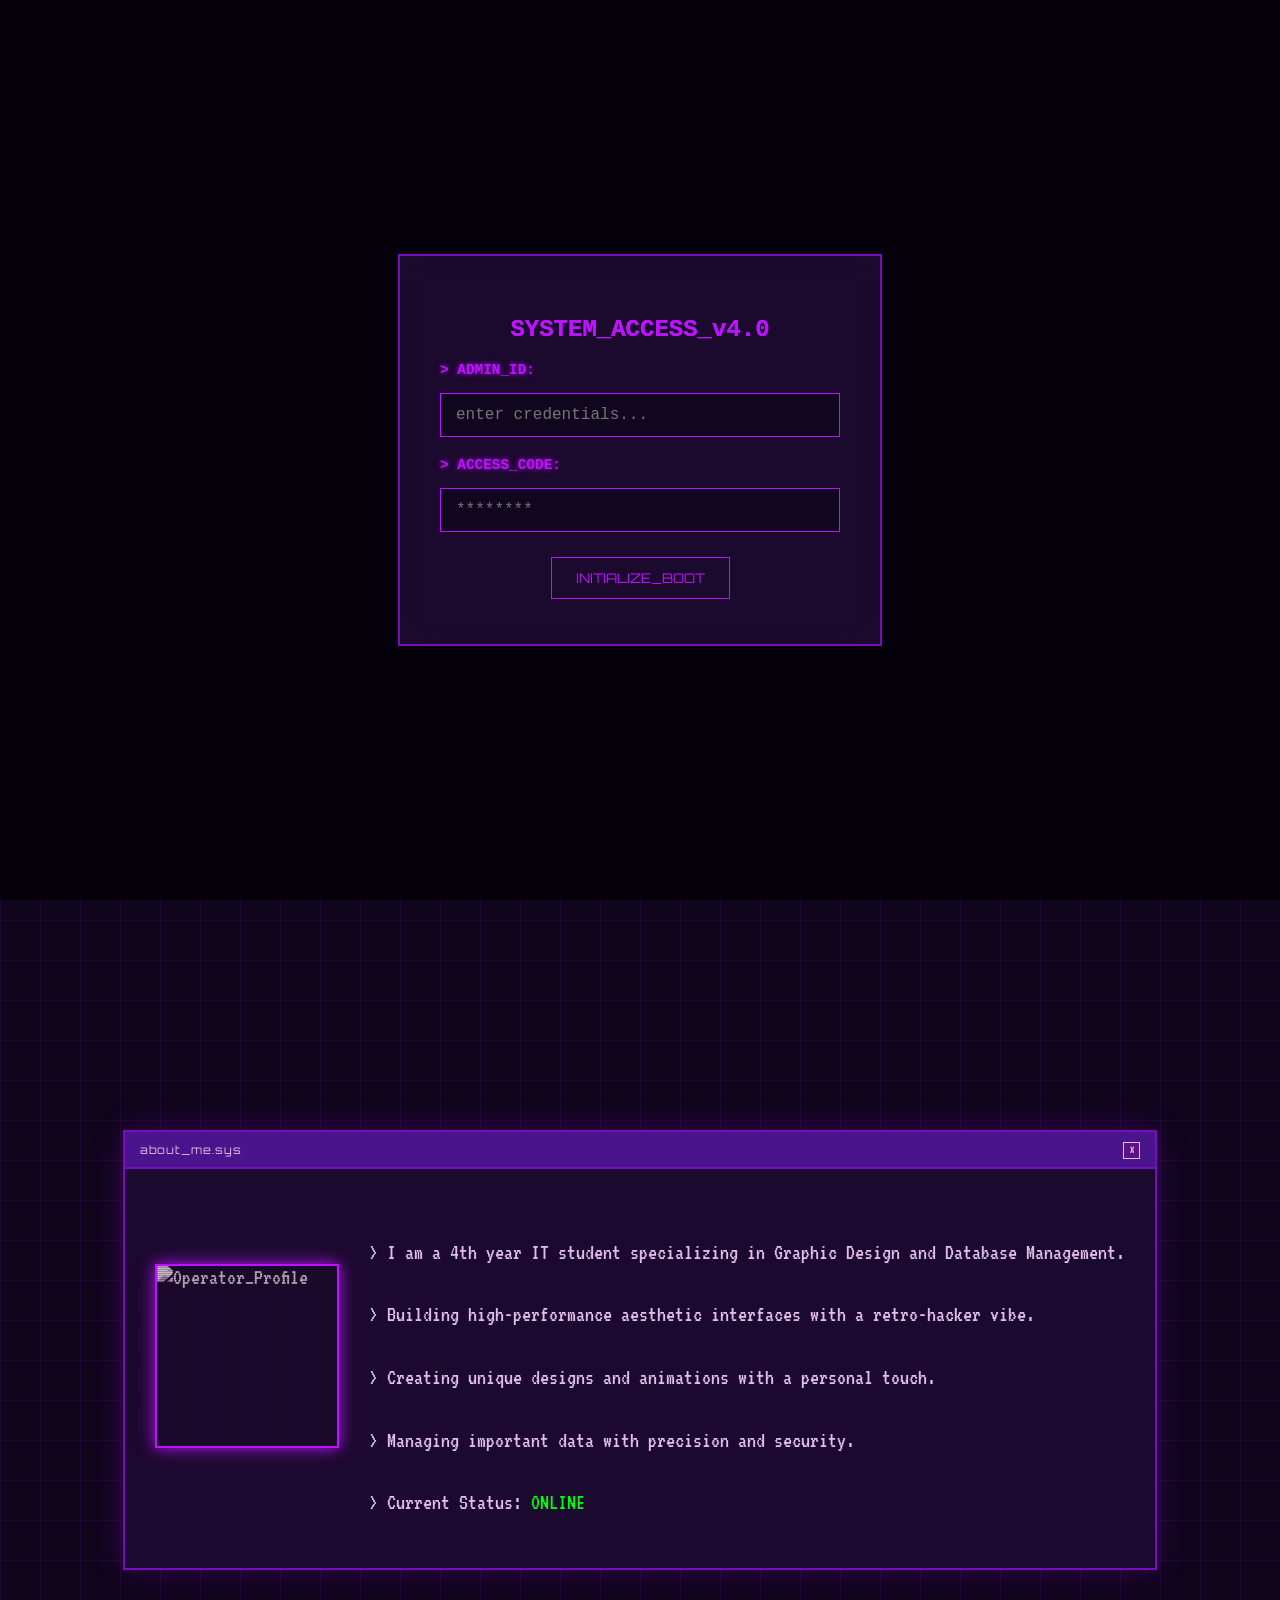
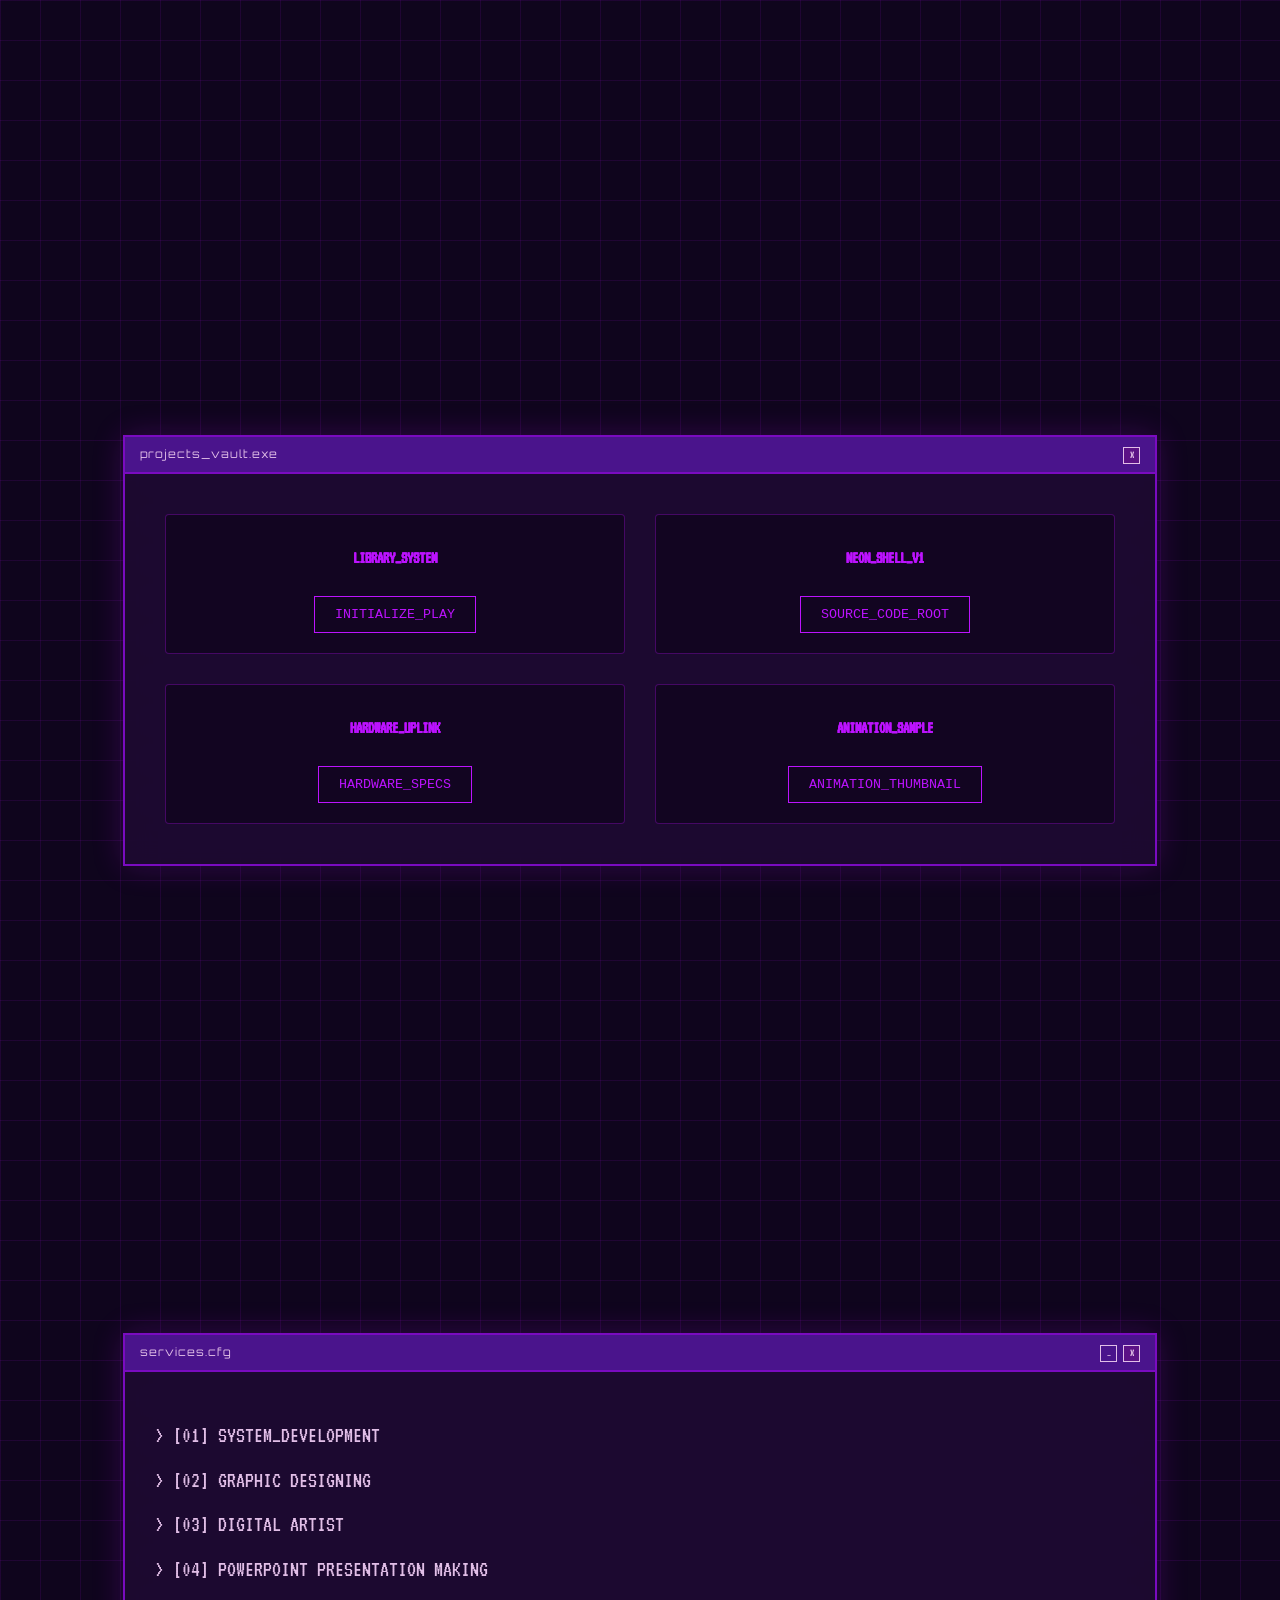
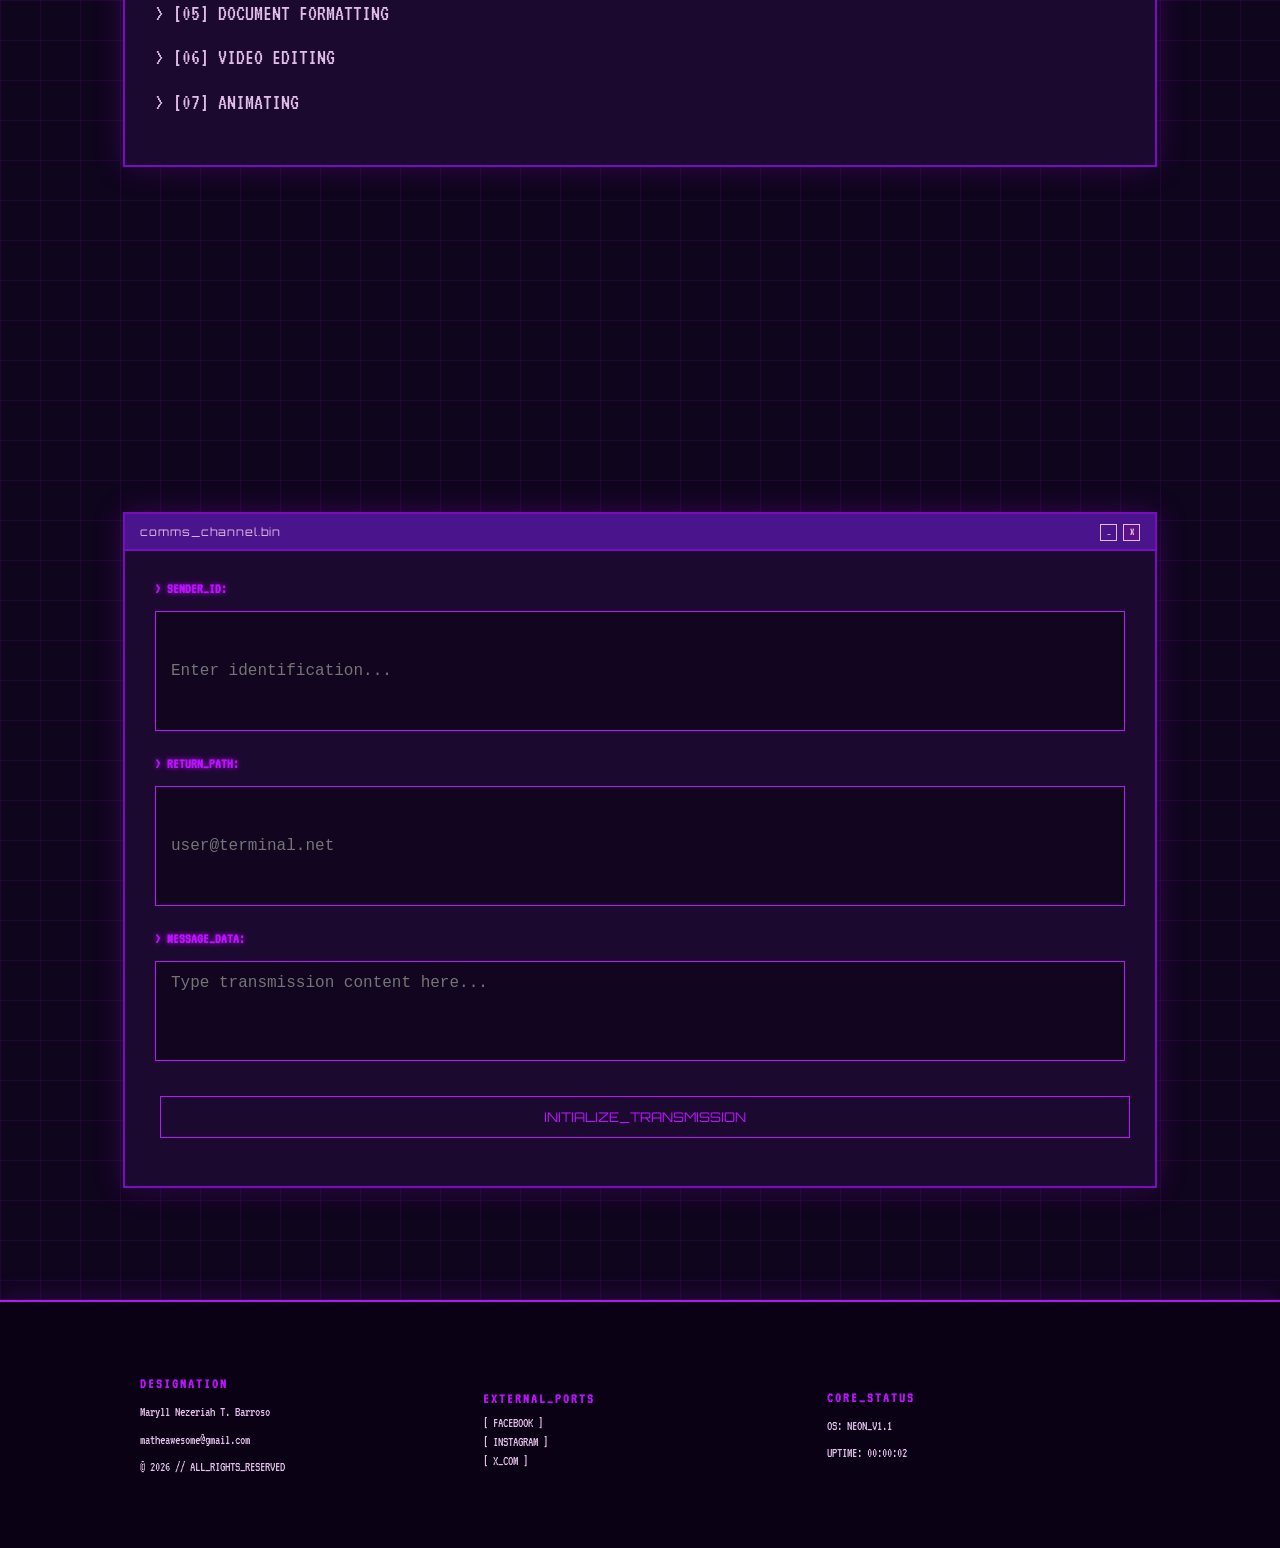
==== Portfolio.html @ cb063662 "Add files via upload" ====
<!DOCTYPE html>
<html lang="en">
    <head>
        <meta charset="UTF-8">
        <meta name="viewport" content="width=device-width, initial-scale=1.0">
        <title>Barroso_Online Portfolio</title>
        <link href="https://fonts.googleapis.com/css2?family=Orbitron:wght@400;700&family=VT323&display=swap" rel="stylesheet">
        <link rel="stylesheet" href="portfolio_style.css">
    </head>
    <body>
        <canvas id="matrix-canvas"></canvas>
        <div class="crt-overlay"></div>
        <div id="glitch-overlay"></div>

        <div id="boot-overlay" class="boot-screen">
            <div class="login-box">
                <h2 class="glitch-text" data-text="SYSTEM_ACCESS_v4.0">SYSTEM_ACCESS_v4.0</h2>
                <div class="input-group">
                    <label>> ADMIN_ID:</label>
                    <input type="text" placeholder="enter credentials...">
                </div>

                <div class="input-group">
                    <label>> ACCESS_CODE:</label>
                    <input type="password" placeholder="********">
                </div>
                <button id="login-trigger" class="btn">INITIALIZE_BOOT</button>
                <div id="boot-loader" class="hidden">
                    <div class="progress-bar">
                        <div class="progress-fill"></div>
                    </div>
                    <p id="boot-status">MOUNTING_DRIVES...</p>
                </div>
            </div>
        </div>

        <nav id="navbar" class="navbar">
            <div class="progress-container">
                <div class="progress-bar-fill" id="scrollBar"></div>
            </div>
                <div class="nav-logo" id="systemReboot" title="REBOOT_SYSTEM">
                <img src="Portfolio images/Self-Logo.png" alt="System Logo" class="logo-img">
            </div>
            <div class="nav-container">
                <div class="menu-toggle" id="mobile-menu">
                    <span class="bar"></span>
                    <span class="bar"></span>
                    <span class="bar"></span>
                </div>
                <div class="nav-links">
                    <a href="#home-sec" class="nav-btn">HOME</a>
                    <a href="#about-sec" class="nav-btn">ABOUT</a>
                    <a href="#projects-sec" class="nav-btn">PROJECTS</a>
                    <a href="#services-sec" class="nav-btn">SERVICES</a>
                    <a href="#contact-sec" class="nav-btn">CONTACT</a>
                </div>
            </div>
        </nav>
        <div id="main-content">
            <section id="home-sec" class="content-section">
                <header>
                    <h1 id="terminal-text"></h1>
                    <p class="subtitle">System ready. Awaiting user input...</p>
                </header>
            </section>

            <section id="about-sec" class="content-section">
                <div id="about" class="window">
                    <div class="title-bar">
                        <div class="title-text">about_me.sys</div>
                        <div class="controls">
                            <span class="close-btn" onclick="closeWindow('about')">X</span>
                        </div>
                    </div>
                    <div class="content about-layout">
                        <div class="profile-frame">
                            <img src="Portfolio images/profile.png" alt="Operator_Profile" class="pfp-glitch">
                            <div class="frame-overlay"></div>
                        </div>

                        <div class="bio-text">
                            <p>> I am a 4th year IT student specializing in Graphic Design and Database Management.</p>
                            <p>> Building high-performance aesthetic interfaces with a retro-hacker vibe.</p>
                            <p>> Creating unique designs and animations with a personal touch.</p>
                            <p>> Managing important data with precision and security.</p>
                            <p>> Current Status: <span style="color: #00ff00;">ONLINE</span></p>
                        </div>
                    </div>
                </div>
            </section>

            <section id="projects-sec" class="content-section">
                <div id="projects" class="window">
                    <div class="title-bar">
                        <div class="title-text">projects_vault.exe</div>
                        <div class="controls"><span class="close-btn" onclick="closeWindow('projects')">X</span></div>
                    </div>
                    <div class="content">
                        <div class="project-grid">
                            
                            <div class="project-card">
                                <div class="project-info">
                                    <span class="glitch-text" data-text="LIBRARY_SYSTEM">LIBRARY_SYSTEM</span>
                                </div>
                                <button class="btn-open-view" data-target="vid-system">INITIALIZE_PLAY</button>
                            </div>

                            <div class="project-card">
                                <div class="project-info">
                                    <span class="glitch-text" data-text="NEON_SHELL_V1">NEON_SHELL_V1</span>
                                </div>
                                <button class="btn-open-view" data-target="vid-terminal-portfolio">SOURCE_CODE_ROOT</button>
                            </div>

                            <div class="project-card">
                                <div class="project-info">
                                    <span class="glitch-text" data-text="HARDWARE_UPLINK">HARDWARE_UPLINK</span>
                                </div>
                                <button class="btn-open-view" data-target="img-hardware-uplink">HARDWARE_SPECS</button>
                            </div>

                            <div class="project-card">
                                <div class="project-info">
                                    <span class="glitch-text" data-text="ANIMATION_SAMPLE">ANIMATION_SAMPLE</span>
                                </div>
                                <button class="btn-open-view" data-target="vid-animation">ANIMATION_THUMBNAIL</button>
                            </div>

                        </div>
                    </div>
                </div>
            </section>

            <section id="services-sec" class="content-section">
                <div id="services" class="window">
                    <div class="title-bar">
                        <div class="title-text">services.cfg</div>
                        <div class="controls">
                            <span>_</span>
                            <span class="close-btn" onclick="closeWindow('services')">X</span>
                        </div>
                    </div>
                    <div class="content">
                        <p>> [01] SYSTEM_DEVELOPMENT</p>
                        <p>> [02] GRAPHIC DESIGNING</p>
                        <p>> [03] DIGITAL ARTIST</p>
                        <p>> [04] POWERPOINT PRESENTATION MAKING</p>
                        <p>> [05] DOCUMENT FORMATTING</p>
                        <p>> [06] VIDEO EDITING</p>
                        <p>> [07] ANIMATING</p>
                    </div>
                </div>
            </section>

            <section id="contact-sec" class="content-section">
                <div id="contact" class="window">
                    <div class="title-bar">
                        <div class="title-text">comms_channel.bin</div>
                        <div class="controls">
                            <span>_</span>
                            <span class="close-btn" onclick="closeWindow('contact')">X</span>
                        </div>
                    </div>
                    <div class="content">
                        <form id="contact-form" action="https://formspree.io/f/mlgwqlgb" method="POST">
                            <div class="input-group">
                                <label>> SENDER_ID:</label>
                                <input type="text" name="name" placeholder="Enter identification..." required>
                            </div>

                            <div class="input-group">
                                <label>> RETURN_PATH:</label>
                                <input type="email" name="email" placeholder="user@terminal.net" required>
                            </div>

                            <div class="input-group">
                                <label>> MESSAGE_DATA:</label>
                                <textarea name="message" placeholder="Type transmission content here..." required></textarea>
                            </div>

                            <button type="submit" class="btn" id="send-btn" style="width: 100%; margin-top: 10px;">
                                INITIALIZE_TRANSMISSION
                            </button>
                        </form>
                        <p id="form-status" style="margin-top: 10px; font-size: 0.8rem;"></p>
                    </div>
                </div>
            </section>

        </div>
        <footer id="system-footer">
            <div class="footer-grid">
                <div class="footer-section">
                    <p class="footer-label">DESIGNATION</p>
                    <p>Maryll Nezeriah T. Barroso</p>
                    <p>matheawesome@gmail.com</p>
                    <p>&copy; 2026 // ALL_RIGHTS_RESERVED</p>
                </div>

                <div class="footer-section">
                    <p class="footer-label">EXTERNAL_PORTS</p>
                    <div class="social-links">
                        <a href="https://facebook.com/maryll.barroso" target="_blank">[ FACEBOOK ]</a>
                        <a href="https://instagram.com/maltheawesome27" target="_blank">[ INSTAGRAM ]</a>
                        <a href="https://x.com/mal_barroso" target="_blank">[ X_COM ]</a>
                    </div>
                </div>

                <div class="footer-section">
                    <p class="footer-label">CORE_STATUS</p>
                    <p>OS: NEON_V1.1</p>
                    <p>UPTIME: <span id="uptime-counter">00:00:00</span></p>
                </div>
            </div>
        </footer>
        <div id="systemViewer" class="system-modal">
            <div class="title-bar">
                <div id="viewerTitle" class="title-text">VIEW_SESSION.exe</div>
                <div class="controls">
                    <span class="close-viewer">X</span>
                </div>
            </div>
            <div class="viewer-content">
                <img id="viewerImage" src="" alt="View_Data">
                <video id="viewerVideo" controls muted loop>
                    <source src="" type="video/mp4">
                    ERR: UPLINK_FAILURE.
                </video>
            </div>
        </div>

        <script>
            window.addEventListener('DOMContentLoaded', () => {
                const bootOverlay = document.getElementById('boot-overlay');
                
                // 1. Check Flags
                const isRebooting = localStorage.getItem('rebooting');
                const sessionActive = sessionStorage.getItem('session_active'); 

                if (isRebooting === 'true') {
                    handleRebootSequence(bootOverlay);
                } else if (!sessionActive) {
                    initializeLoginLogic();
                } else {
                    if (bootOverlay) bootOverlay.remove();
                }

                // --- UNIFIED NAV BUTTON LOGIC ---
                const navLinks = document.querySelectorAll('.nav-btn');
                const menu = document.querySelector('#mobile-menu');
                const menuLinks = document.querySelector('.nav-links');
                let glitch = document.getElementById('glitch-overlay');

                if (!glitch) {
                    glitch = document.createElement('div');
                    glitch.id = 'glitch-overlay';
                    glitch.className = 'glitch-overlay';
                    document.body.appendChild(glitch);
                }

                navLinks.forEach(link => {
                    link.addEventListener('click', function(e) {
                        e.preventDefault();
                        const targetId = this.getAttribute('href').substring(1);
                        const targetElement = document.getElementById(targetId);

                        console.log(`[SYS]: RE-ROUTING_TO_${targetId.toUpperCase()}`);

                        // TRIGGER SNAPPY GLITCH (600ms)
                        glitch.classList.remove('trigger-glitch');
                        void glitch.offsetWidth; 
                        glitch.classList.add('trigger-glitch');
                        
                        // Clear the glitch class after the animation ends
                        setTimeout(() => {
                            glitch.classList.remove('trigger-glitch');
                        }, 600);

                        if (targetElement) {
                            targetElement.scrollIntoView({
                                behavior: 'smooth',
                                block: 'center' 
                            });
                        }

                        if (menuLinks && menu) {
                            menuLinks.classList.remove('active');
                            menu.classList.remove('is-active');
                        }

                        const windowName = targetId.split('-')[0];
                        if (typeof revealWindow === "function") revealWindow(windowName);
                    });
                });
            });

            // LOGIC A: Login Sequence
            function initializeLoginLogic() {
                const loginBtn = document.getElementById('login-trigger');
                if (!loginBtn) return;

                loginBtn.addEventListener('click', () => {
                    const bootLoader = document.getElementById('boot-loader');
                    const progressFill = document.querySelector('.progress-fill');
                    
                    loginBtn.style.display = 'none';
                    document.querySelectorAll('.input-container').forEach(el => el.style.display = 'none');
                    bootLoader.classList.remove('hidden');

                    let progress = 0;
                    const interval = setInterval(() => {
                        progress += Math.random() * 20;
                        if (progress >= 100) {
                            progress = 100;
                            clearInterval(interval);
                            sessionStorage.setItem('session_active', 'true');
                            setTimeout(() => { document.getElementById('boot-overlay').remove(); }, 500);
                        }
                        progressFill.style.width = progress + '%';
                    }, 300);
                });
            }

            // LOGIC B: Reboot Sequence (Deep Glitch)
            function handleRebootSequence(overlay) {
                if (!overlay) return;
                window.scrollTo(0, 0);
                overlay.classList.add('active-glitch');
                overlay.innerHTML = '<div class="reboot-text">SYSTEM_REBOOT_IN_PROGRESS...</div>';

                setTimeout(() => {
                    overlay.remove();
                    localStorage.removeItem('rebooting');
                    console.log("SYS: REBOOT_COMPLETE.");
                }, 1200);
            }

            // --- MATRIX RAIN ---
            const canvas = document.getElementById('matrix-canvas');
            const ctx = canvas.getContext('2d');
            canvas.width = window.innerWidth;
            canvas.height = window.innerHeight;

            const characters = "ABCDEFGHIJKLMNOPQRSTUVWXYZ0123456789@#$%^&*()*&^";
            const fontSize = 16;
            let columns = canvas.width / fontSize;
            let drops = Array(Math.floor(columns)).fill(1);
            let matrixColor = "#bc13fe";

            function drawMatrix() {
                ctx.fillStyle = "rgba(15, 5, 29, 0.05)"; 
                ctx.fillRect(0, 0, canvas.width, canvas.height);
                ctx.fillStyle = matrixColor; 
                
                ctx.font = fontSize + "px VT323";

                for (let i = 0; i < drops.length; i++) {
                    const text = characters.charAt(Math.floor(Math.random() * characters.length));
                    ctx.fillText(text, i * fontSize, drops[i] * fontSize);
                    if (drops[i] * fontSize > canvas.height && Math.random() > 0.975) {
                        drops[i] = 0;
                    }
                    drops[i]++;
                }
            }

            window.addEventListener('resize', () => {
                canvas.width = window.innerWidth;
                canvas.height = window.innerHeight;
                columns = canvas.width / fontSize;
                drops = Array(Math.floor(columns)).fill(1);
            });

            setInterval(drawMatrix, 50);

            // --- TYPING EFFECT ---
            const text = "> SYSTEM_OPERATOR: Maryll Nezeriah T. Barroso";
            const speed = 100; 
            let i = 0;

            function typeWriter() {
                if (i < text.length) {
                    const term = document.getElementById("terminal-text");
                    if(term) term.innerHTML += text.charAt(i);
                    i++;
                    setTimeout(typeWriter, speed);
                }
            }
            window.onload = typeWriter;

            // --- REBOOT BUTTON ---
            const rebootBtn = document.getElementById('systemReboot');
            if (rebootBtn) {
                rebootBtn.addEventListener('click', () => {
                    localStorage.setItem('rebooting', 'true');
                    if ('scrollRestoration' in history) history.scrollRestoration = 'manual';
                    window.location.hash = 'home';
                    location.reload();
                });
            }

            (function handleReboot() {
                if (localStorage.getItem('rebooting') === 'true') {
                    window.scrollTo(0, 0);
                    const overlay = document.createElement('div');
                    overlay.className = 'glitch-overlay active-glitch';
                    overlay.innerHTML = '<div class="reboot-text">SYSTEM_REBOOT_IN_PROGRESS...</div>';
                    document.body.appendChild(overlay);

                    window.addEventListener('load', () => {
                        window.scrollTo(0, 0); 
                        setTimeout(() => {
                            overlay.remove();
                            localStorage.removeItem('rebooting');
                            if ('scrollRestoration' in history) history.scrollRestoration = 'auto';
                        }, 1200);
                    });
                }
            })();

            // --- UPDATED SCROLL & NAVBAR LOGIC ---
            window.addEventListener('scroll', () => {
                const nav = document.getElementById('navbar');
                const scrollBar = document.getElementById("scrollBar");
                const sections = document.querySelectorAll('.content-section');
                const navLinks = document.querySelectorAll('.nav-btn');
                
                const scrollY = window.scrollY;
                const aboutSection = document.getElementById('about');
                const contactSection = document.getElementById('contact');

                if (nav && aboutSection && contactSection) {
                    const aboutOffset = aboutSection.offsetTop;
                    const contactOffset = contactSection.offsetTop;

                    // STAGE 1: Home to About (Transparent -> Purple)
                    if (scrollY < aboutOffset) {
                        const opacity = Math.min(scrollY / (aboutOffset * 0.8), 1);
                        nav.style.background = `rgba(15, 5, 29, ${opacity})`; 
                        matrixColor = "#bc13fe"; 
                    } 
                    // STAGE 2: About to Contact (Purple -> Black)
                    else if (scrollY >= aboutOffset && scrollY < contactOffset) {
                        const diff = contactOffset - aboutOffset;
                        const progress = Math.min((scrollY - aboutOffset) / diff, 1);
                        
                        // Interpolate Purple (188, 19, 254) to Black (0, 0, 0)
                        const r = Math.floor(188 * (1 - progress));
                        const g = Math.floor(19 * (1 - progress));
                        const b = Math.floor(254 * (1 - progress));
                        
                        nav.style.background = `rgb(${r}, ${g}, ${b})`;
                        matrixColor = `rgba(100, 100, 100, ${0.3 + (progress * 0.2)})`;
                    } 
                    // STAGE 3: Contact & Footer (Solid Black)
                    else {
                        nav.style.background = "#000000";
                    }
                }

                // Progress Bar Update
                const winScroll = document.body.scrollTop || document.documentElement.scrollTop;
                const height = document.documentElement.scrollHeight - document.documentElement.clientHeight;
                const scrolled = (winScroll / height) * 100;
                if (scrollBar) scrollBar.style.width = scrolled + "%";
                
                // Active Section Highlighting
                const offsetThreshold = window.innerWidth < 768 ? 100 : 200;
                let currentSectionId = "";

                sections.forEach(section => {
                    if (scrollY >= (section.offsetTop - offsetThreshold)) {
                        currentSectionId = section.getAttribute('id');
                    }
                });

                navLinks.forEach(link => {
                    link.classList.remove('active');
                    const targetId = link.getAttribute('href').split('#')[1];
                    if (targetId === currentSectionId) link.classList.add('active');
                });
            });

            const menuBtn = document.querySelector('#mobile-menu');
            if (menuBtn) {
                menuBtn.addEventListener('click', function() {
                    document.querySelector('.nav-links').classList.toggle('active');
                    this.classList.toggle('is-active');
                });
            }

            // --- WINDOW CONTROL ---
            function closeWindow(id) {
                const win = document.getElementById(id);
                if(!win) return;
                win.style.opacity = 1;
                let op = 1;
                let timer = setInterval(function () {
                    if (op <= 0.1) {
                        clearInterval(timer);
                        win.classList.add('hidden');
                        document.getElementById('home-sec').scrollIntoView({ behavior: 'smooth', block: 'center' });
                        logAction(`SYS: ${id.toUpperCase()} CLOSED. RETURNING TO ROOT.`);
                    }
                    win.style.opacity = op;
                    op -= 0.1;
                }, 20);
            }

            function revealWindow(id) {
                const win = document.getElementById(id);
                if (!win) return;
                win.classList.remove('hidden');
                win.style.opacity = 0;
                let op = 0;
                let timer = setInterval(function () {
                    if (op >= 1) clearInterval(timer);
                    win.style.opacity = op;
                    op += 0.1;
                }, 30);
            }

            const logAction = (msg) => console.log(`[TERMINAL]: ${msg}`);

            // --- SYSTEM_VIEWER ---
            const viewerModal = document.getElementById("systemViewer");
            const viewerTitle = document.getElementById("viewerTitle");
            const viewerImage = document.getElementById("viewerImage");
            const viewerVideo = document.getElementById("viewerVideo");
            const closeViewerBtn = document.querySelector(".close-viewer");

            const mediaAssets = {
                "vid-system": { type: "video", src: "Portfolio images/Library_Catalogue.mp4", title: "LIBRARY_SYSTEM_PLAY" },
                "vid-terminal-portfolio": { type: "video", src: "Portfolio images/Neon_Shell.mp4", title: "PORTFOLIO_ROOT_DATA" },
                "img-hardware-uplink": { type: "image", src: "Portfolio images/arduino-thumb.jpg", title: "HARDWARE_SPECS_RECON" },
                "vid-animation": { type: "video", src: "Portfolio images/short-animation.mp4", title: "ANIMATION_THUMBNAIL_PLAY" }
            };

            document.querySelectorAll(".btn-open-view").forEach(button => {
                button.addEventListener("click", () => {
                    const targetId = button.getAttribute("data-target");
                    const asset = mediaAssets[targetId];
                    if (!viewerImage || !viewerVideo || !viewerModal) return;
                    
                    viewerImage.style.display = "none";
                    viewerVideo.style.display = "none";
                    viewerVideo.pause();

                    if (asset) {
                        viewerTitle.innerText = `${asset.title}.exe`;
                        if (asset.type === "image") {
                            viewerImage.src = asset.src;
                            viewerImage.style.display = "block";
                        } else if (asset.type === "video") {
                            viewerVideo.src = asset.src;
                            viewerVideo.style.display = "block";
                            viewerVideo.load();
                            viewerVideo.play();
                        }
                        viewerModal.style.display = "block";
                    }
                });
            });

            if (closeViewerBtn) {
                closeViewerBtn.addEventListener("click", () => {
                    viewerModal.style.display = "none";
                    viewerVideo.pause();
                });
            }

            // --- CONTACT FORM ---
            const contactForm = document.getElementById('contact-form');
            if (contactForm) {
                contactForm.addEventListener("submit", async function(event) {
                    event.preventDefault();
                    const sendBtn = document.getElementById('send-btn');
                    const statusMsg = document.getElementById('form-status');
                    sendBtn.innerText = "UPLINKING...";
                    
                    fetch(event.target.action, {
                        method: contactForm.method,
                        body: new FormData(event.target),
                        headers: { 'Accept': 'application/json' }
                    }).then(response => {
                        if (response.ok) {
                            statusMsg.innerHTML = "> SUCCESS: TRANSMISSION LOGGED.";
                            statusMsg.style.color = "#00ff00";
                            contactForm.reset();
                            sendBtn.innerText = "SIGNAL_SENT";
                        } else {
                            statusMsg.innerHTML = "> ERROR: UPLINK TIMEOUT.";
                            sendBtn.innerText = "RETRY_SIGNAL";
                        }
                    }).catch(() => {
                        statusMsg.innerHTML = "> ERROR: CONNECTION_LOST.";
                    });
                });
            }

            // --- UPTIME ---
            let seconds = 0;
            function updateUptime() {
                seconds++;
                const hrs = Math.floor(seconds / 3600).toString().padStart(2, '0');
                const mins = Math.floor((seconds % 3600) / 60).toString().padStart(2, '0');
                const secs = (seconds % 60).toString().padStart(2, '0');
                const counter = document.getElementById('uptime-counter');
                if (counter) counter.innerText = `${hrs}:${mins}:${secs}`;
            }
            setInterval(updateUptime, 1000);
        </script>
    </body>
</html>
---- portfolio_style.css ----
:root {
    --bg-dark: #0f051d;
    --window-bg: rgba(30, 10, 50, 0.9);
    --neon-purple: #bc13fe;
    --border-glow: #7a0bc0;
    --text-main: #e1bee7;
    --title-bar: #4a148c;
}

body {
    background-color: var(--bg-dark);
    /* Neon Grid Background */
    background-image: 
        linear-gradient(rgba(188, 19, 254, 0.1) 1px, transparent 1px),
        linear-gradient(90deg, rgba(188, 19, 254, 0.1) 1px, transparent 1px);
    background-size: 40px 40px;
    color: var(--text-main);
    font-family: 'VT323', monospace;
    width: 100%;
    margin: 0;
    padding: 0;
    display: flex;
    flex-direction: column;
    align-items: center;
    /* --- NEW: Tech Cursor --- */
    cursor: crosshair;
    overflow-x: hidden;
    position: relative;
}

#matrix-canvas {
    position: fixed; /* Ensures it stays behind everything as you scroll */
    top: 0;
    left: 0;
    width: 100vw;
    height: 100vh;
    z-index: -1; /* Puts it behind your text and buttons */
    pointer-events: none; /* Allows you to click things through the canvas */
    opacity: 0.5; /* Keeps it subtle so text remains readable */
}

/* Ensure your main containers have a slight background to stay legible */
.window, .overlay-full {
    backdrop-filter: blur(10px); /* Blurs the matrix behind windows */
}

/* --- CRT SCANLINE & FLICKER EFFECT --- */

.crt-overlay {
    position: fixed;
    top: 0;
    left: 0;
    width: 100vw;
    height: 100vh;
    background: linear-gradient(
        rgba(18, 16, 16, 0) 50%, 
        rgba(0, 0, 0, 0.1) 50%
    ), 
    linear-gradient(
        90deg, 
        rgba(255, 0, 0, 0.03), 
        rgba(0, 255, 0, 0.01), 
        rgba(0, 0, 255, 0.03)
    );
    background-size: 100% 3px, 3px 100%; /* Creates the horizontal line texture */
    z-index: 9999; /* Keeps it on top of everything */
    pointer-events: none; /* Allows you to click the buttons underneath */
    animation: flicker 0.15s infinite;
}

/* Subtle screen flicker */
@keyframes flicker {
    0% { opacity: 0.9; }
    50% { opacity: 1; }
    100% { opacity: 0.9; }
}

/* Optional: Add a slight vignette (dark corners) to the body */
body::after {
    content: " ";
    display: block;
    position: fixed;
    top: 0;
    left: 0;
    bottom: 0;
    right: 0;
    background: radial-gradient(
        circle, 
        rgba(18, 16, 16, 0) 50%, 
        rgba(0, 0, 0, 0.4) 100%
    );
    z-index: 9998;
    pointer-events: none;
}

.boot-screen {
    position: fixed;
    top: 0;
    left: 0;
    width: 100%;
    height: 100%;
    background: #05010a;
    z-index: 9999999; /* Higher than everything */
    display: flex;
    justify-content: center;
    align-items: center;
    font-family: 'Courier New', monospace;
}

/* Ensure the login box matches the window-style of the contact section */
.login-box {
    width: 400px;
    padding: 40px;
    background: var(--window-bg);
    border: 2px solid var(--border-glow);
    backdrop-filter: blur(15px);
    display: flex;
    flex-direction: column;
    align-items: center;
}

/* Force the login inputs to use the same style as your contact inputs */
.login-box .input-group {
    text-align: left; /* Keeps labels left-aligned like the contact form */
    margin-bottom: 20px !important;
}

.login-box input {
    min-height: auto; /* Overrides the 120px textarea height from your general CSS */
    padding: 12px 15px;
}

/* Ensure the button matches your .btn:hover logic */
#boot-btn {
    width: 100%;
    margin-top: 10px;
    text-transform: uppercase;
    letter-spacing: 2px;
}

.input-container {
    display: flex;
    align-items: center;
    margin: 15px 0;
    border-bottom: 1px solid rgba(188, 19, 254, 0.3);
}

.prompt { color: var(--neon-purple); margin-right: 10px; font-size: 0.8rem; }

/* Loading Bar Logic */
.progress-bar {
    width: 100%;
    height: 4px;
    background: rgba(188, 19, 254, 0.1);
    margin-top: 20px;
    position: relative;
    overflow: hidden;
}

.progress-fill {
    width: 0%;
    height: 100%;
    background: var(--neon-purple);
    box-shadow: 0 0 10px var(--neon-purple);
    transition: width 0.4s ease;
}

.hidden { display: none; }

/* --- GLITCH EFFECT LOGIC --- */

/* THE GLITCH OVERLAY - ENSURE THIS IS IN YOUR CSS FILE */
#glitch-overlay {
    position: fixed;
    top: 0;
    left: 0;
    width: 100vw;
    height: 100vh;
    background: rgba(188, 19, 254, 0.3); /* Purple tint */
    pointer-events: none;
    display: none; /* Hidden by default */
    z-index: 999999; /* Higher than windows */
}

.boot-screen.active-glitch {
    background: #0a0214 !important; /* Ensure it stays dark during reboot */
    opacity: 1 !important;
    display: flex !important;
    z-index: 99999999;
}

.reboot-text {
    color: var(--neon-purple);
    font-family: 'Courier New', Courier, monospace;
    font-size: 1.5rem;
    text-shadow: 0 0 10px var(--neon-purple);
    animation: text-flicker 0.1s infinite;
}

@keyframes text-flicker {
    0% { opacity: 1; transform: skewX(0deg); }
    50% { opacity: 0.8; transform: skewX(2deg); }
    100% { opacity: 1; transform: skewX(0deg); }
}

@keyframes text-shake {
    0% { transform: translate(1px, 1px); }
    25% { transform: translate(-1px, -1px); }
    50% { transform: translate(1px, -1px); }
    75% { transform: translate(-1px, 1px); }
    100% { transform: translate(0); }
}

@keyframes system-glitch {
    0% { clip-path: inset(49% 0 50% 0); transform: translateX(-40px); }
    20% { clip-path: inset(10% 0 89% 0); transform: translateX(40px); }
    40% { clip-path: inset(80% 0 19% 0); transform: translateX(-20px); }
    60% { clip-path: inset(5% 0 94% 0); transform: translateX(20px); }
    100% { clip-path: inset(0 0 0 0); transform: translateX(0); }
}

.active-glitch {
    display: block;
    animation: system-glitch 0.3s steps(2) infinite;
    animation: pulse-bg 0.1s infinite;
}

.active-glitch::before {
    content: "REBOOTING_SYSTEM...";
    color: var(--neon-purple);
    font-family: 'Courier New', monospace;
    font-size: 2rem;
    animation: system-glitch 0.2s steps(2) infinite;
}

.trigger-glitch {
    display: block !important;
    position: fixed;
    top: 100%;
    left: 0;
    width: 100vw;
    height: 300px; /* Concentrates the lines in the center */
    transform: translateY(-50%);
    z-index: 9999999; /* Higher than all other overlays */
    pointer-events: none;
    
    /* FIX: Using 1px and 2px stops ensures no "rectangles". 
       Layering Red, Cyan, and Pink specifically.
    */
    background: repeating-linear-gradient(
        0deg,
        rgba(0, 255, 0, 0.8) 5px,      /* Sharp Green */
        rgba(0, 212, 255, 0.8) 5px,    /* Sharp Light Blue (Cyan) */
        transparent 3px,
        rgba(255, 0, 255, 0.8) 5px,    /* Sharp Pink */
        transparent 2px,
        transparent 30px               /* Wider gaps to show the background */
    );

    /* Smaller size forces the lines to stay thin and dense */
    background-size: 50% 12px; 
    animation: razor-line-zap 0.08s steps(2) infinite;
}

/* The key to the "Image look":
   Varying the clip-path height instantly creates the "sliced" appearance.
*/
@keyframes razor-line-zap {
    0% { 
        clip-path: inset(45% 0 45% 0); /* Razor thin sliver */
        transform: translateY(-50%) translateX(-2%) scaleY(1);
        filter: hue-rotate(0deg) brightness(2);
    }
    25% {
        clip-path: inset(10% 0 85% 0); /* Top sliver */
        transform: translateY(-50%) translateX(2%) skewX(20deg);
    }
    50% {
        clip-path: inset(80% 0 10% 0); /* Bottom sliver */
        transform: translateY(-50%) translateX(-1%) scaleY(2);
        filter: hue-rotate(90deg);
    }
    75% {
        clip-path: inset(30% 0 30% 0); /* Middle chunk */
        transform: translateY(-50%) translateX(3%) skewX(-20deg);
    }
    100% { 
        clip-path: inset(45% 0 45% 0);
    }
}

@keyframes pulse-bg {
    0% { background: #05010a; }
    50% { background: #0a0214; }
    100% { background: #05010a; }
}

.glitch-text {
    position: relative;
    display: inline-block;
    color: var(--neon-purple);
    font-weight: bold;
}

.glitch-text:hover {
    /* Red and Cyan offsets for that RGB split look */
    text-shadow: 
        2px 0 #ff0000, 
        -2px 0 #00ffff, 
        0 0 10px var(--neon-purple);
    animation: text-shake 0.1s infinite;
}

.glitch-text::before,
.glitch-text::after {
    content: attr(data-text); /* Pulls text from the HTML attribute */
    position: absolute;
    top: 0;
    left: 0;
    width: 100%;
    height: 100%;
    opacity: 0.8;
}

.glitch-text:hover::before {
    color: var(--glitch-cyan);
    z-index: -1;
    animation: glitch 0.3s cubic-bezier(.25, .46, .45, .94) reverse both infinite;
}

.glitch-text:hover::after {
    color: #ff00ff;
    z-index: -2;
    animation: glitch 0.3s cubic-bezier(.25, .46, .45, .94) both infinite;
}

@keyframes glitch {
    0% { transform: translate(0); }
    20% { transform: translate(-2px, 2px); }
    40% { transform: translate(-2px, -2px); }
    60% { transform: translate(2px, 2px); }
    80% { transform: translate(2px, -2px); }
    100% { transform: translate(0); }
}

header {
    text-align: center;
    margin-bottom: 40px;
    background: transparent !important; /* Ensure the header doesn't have a solid color */
    position: relative;
    z-index: 1; /* Keeps text above the matrix */
}

h1 {
    font-family: 'Orbitron', sans-serif;
    font-size: 2.5rem;
    color: var(--neon-purple);
    text-shadow: 0 0 15px var(--neon-purple);
    min-height: 1.2em; /* Prevents layout jump while typing */
}

header h1 {
    word-wrap: break-word;
    overflow-wrap: break-word;
    white-space: normal; /* Allows the name to wrap onto a second line if needed */
}

.subtitle {
    font-size: 1.2rem;
    opacity: 0.7;
    margin-top: -10px;
}

/* The Window Pop-up Styling */
.window {
    background: var(--window-bg);
    border: 2px solid var(--border-glow);
    box-shadow: 0 0 30px rgba(188, 19, 254, 0.2);
    box-sizing: border-box; /* Crucial for including padding in width */
    margin: 20px auto;
    margin-left: 0 !important;
    margin-right: 0 !important;
    width: 100% !important;
    height: auto !important;
    left: 0 !important;
    max-width: 100vw !important;
    max-height: 80vh;
    display: flex;
    flex-direction: column;
    overflow-y: auto;
    backdrop-filter: blur(15px);
}

.title-bar {
    background: var(--title-bar);
    padding: 8px 15px;
    display: flex;
    justify-content: space-between;
    align-items: center;
    border-bottom: 2px solid var(--border-glow);
}

.title-text {
    font-family: 'Orbitron', sans-serif;
    font-size: 0.7rem;
    letter-spacing: 1px;
}

.controls span {
    display: inline-block;
    width: 15px;
    height: 15px;
    text-align: center;
    line-height: 15px;
    border: 1px solid var(--text-main);
    cursor: pointer;
    font-size: 10px;
}

.close-btn {
    display: inline-block;
    width: 20px;
    height: 20px;
    text-align: center;
    line-height: 20px;
    border: 1px solid var(--text-main);
    background: rgba(255, 0, 85, 0.1);
    color: var(--text-main);
    cursor: pointer;
    font-weight: bold;
    transition: 0.2s;
}

.close-btn:hover {
    background: #ff0055;
    color: white;
    box-shadow: 0 0 10px #ff0055;
}

.content {
    padding: 30px !important; /* Increase this from the current small value */
    box-sizing: border-box; /* Ensures padding doesn't grow the window width */
    overflow-y: auto;
    font-size: 1.4rem;
}

.content-section {
    min-height: 100vh; /* Each section is the full height of the screen */
    display: flex;
    flex-direction: column;
    justify-content: center;
    align-items: center;
    padding: 0; /* Space for the sticky navbar */
    box-sizing: border-box;
    scroll-margin-top: 0;
    scroll-snap-align: start;
    border: 1px solid transparent;
}

#home {
    /* Ensures the home section ends exactly where the title ends */
    min-height: 100vh; 
    border-bottom: 1px solid transparent; 
}
.hidden {
    display: none;
}

/* Container for the scroll bar */
.progress-container {
    width: 100%;
    height: 4px;
    background: rgba(188, 19, 254, 0.1);
    position: absolute;
    top: 0;
    left: 0;
}

/* The actual bar that moves */
.progress-bar-fill {
    height: 4px;
    background: var(--neon-purple);
    width: 0%; /* Start at 0 */
    box-shadow: 0 0 10px var(--neon-purple), 0 0 20px var(--neon-purple);
    transition: width 0.1s ease-out;
}

/* Sticky Navigation Bar */
#navbar {
    position: fixed;
    top: 0;
    width: 100% !important;
    max-width: 100vw !important;
    left: 0 !important;
    margin-left: 0 !important;
    margin-right: 0 !important;
    box-sizing: border-box; /* Crucial for including padding in width */
    z-index: 1000;
    padding: 0 20px;
    padding-top: 24px;
    display: flex;
    justify-content: space-between;
    align-items: center;
    background: transparent; /* Starts transparent */
    transition: all 0.4s ease-in-out;
}

#navbar.nav-black {
    background: #000000 !important; /* Pure black for that OLED/Terminal look */
    border-bottom: 2px solid #333; /* Darker, subtle border */
    backdrop-filter: blur(20px);
    box-shadow: 0 10px 30px rgba(0, 0, 0, 0.5);
    transition: background 0.5s ease, border 0.5s ease;
}

.nav-logo {
    cursor: pointer;
    display: flex;
    align-items: center;
    font-family: 'Courier New', monospace;
    font-weight: bold;
    color: var(--neon-purple); /* Using your existing purple variable */
    text-shadow: 0 0 10px var(--neon-purple);
    transition: transform 0.2s;
}

.logo-img {
    height: 40px; /* Adjust based on your navbar height */
    width: auto;
    display: block;
    /* This adds the neon purple glow to your image's transparent edges */
    filter: drop-shadow(0 0 5px rgba(188, 19, 254, 0.8)); 
    transition: filter 0.3s ease, transform 0.2s ease;
}

.logo-img:active {
    transform: scale(0.95); /* Slight "press" effect when clicked */
    filter: brightness(1.5) drop-shadow(0 0 15px var(--neon-purple));
}

.nav-logo:hover .logo-img{
    transform: scale(1.1);
    filter: drop-shadow(0 0 12px rgba(188, 19, 254, 1));
}

/* Background change on scroll */
#navbar.nav-scrolled {
    background: rgba(30, 10, 50, 0.9); /* Techy purple background */
    backdrop-filter: blur(10px);
    border-bottom: 2px solid var(--neon-purple);
    padding: 10px 0;
}

.nav-links {
    display: flex;
    gap: 15px;
}

.nav-btn {
    background: transparent;
    border: 1px solid var(--neon-purple);
    color: var(--neon-purple);
    padding: 8px 16px;
    font-family: 'Orbitron', sans-serif;
    text-decoration: none;
    font-size: 0.8rem;
    cursor: pointer;
    transition: 0.3s;
}

.nav-btn:hover {
    background: var(--neon-purple);
    color: white;
    box-shadow: 
        -3px 0 0 rgba(0, 212, 255, 0.7), 
        3px 0 0 rgba(255, 0, 255, 0.7),
        0 0 15px var(--neon-purple);
    text-shadow: 1px 1px #ff0000, -1px -1px #0000ff;
}
/* This class will be toggled by JavaScript */
.nav-btn.active {
    background: var(--neon-purple);
    color: white;
    box-shadow: 0 0 20px var(--neon-purple), 0 0 40px var(--neon-purple);
    border-color: white;
    transform: scale(1.1);
}
html {
    scroll-behavior: smooth; /* Makes clicking nav links glide down */
    scroll-snap-type: y proximity;
}

/* HAMBURGER STYLING */
.menu-toggle {
    display: none; /* Hidden on desktop */
    cursor: pointer;
    flex-direction: column;
    gap: 5px;
}

.bar {
    width: 25px;
    height: 3px;
    background-color: var(--neon-purple);
    box-shadow: 0 0 5px var(--neon-purple);
    transition: 0.3s;
}

/* RESPONSIVE MEDIA QUERY */
@media screen and (max-width: 768px) {
    .menu-toggle {
        display: flex; /* Show hamburger on mobile */
        margin: 15px auto; /* Centers the icon in the top bar */
    }

    .nav-links {
        position: absolute;
        left: -100%; /* Hide off-screen by default */
        top: 60px; /* Below navbar */
        flex-direction: column;
        background: rgba(15, 5, 29, 0.95);
        backdrop-filter: blur(10px);
        width: 100%;
        height: calc(100vh - 60px);
        text-align: center;
        transition: 0.3s;
        border-top: 1px solid var(--neon-purple);
    }

    .nav-links.active {
        left: 0; /* Slide in when active */
    }

    .nav-btn {
        margin: 20px 0;
        width: 80%;
    }

    header {
        padding-top: 120px !important; /* Pushes content below the hamburger */
        display: flex;
        flex-direction: column;
        align-items: center;
        justify-content: center;
        min-height: 40vh;
    }
    
    header h1 {
        font-size: 1.3rem !important; /* Shrinks the name to fit the screen */
        width: 85%;
        margin: 0 auto;
        line-height: 1.5;
        margin-bottom: 20px !important;
        text-align: center;
    }

    .hero-subtitle {
        font-size: 0.8rem !important;
        width: 90%;
        margin-top: 10px;
        opacity: 0.8;
    }

    .window {
        width: 92% !important; /* Gives a slight margin on the sides */
        height: auto !important; /* Crucial: Let the window grow with your data */
        min-height: auto !important;
        margin: 20px auto;
        display: block; /* Ensures internal elements stack vertically */
    }

    .content {
        height: auto !important;
        overflow: visible !important; /* Prevents weird double-scrollbars */
        padding: 20px 15px !important;
    }

    /* Adjust the 'About' layout for vertical stacking */
    .about-layout {
        flex-direction: column;
        text-align: center;
    }

    .profile-frame {
        margin: 0 auto 20px auto; /* Centers your photo */
        width: 160px;
        height: 160px;
    }

    .bio-text p {
        font-size: 0.9rem;
        line-height: 1.6;
        text-align: left;
        padding: 5px 0;
    }

    /* Projects Window: Stack the cards vertically */
    .project-grid {
        display: flex;
        flex-direction: column;
        gap: 30px;
    }

    .project-card {
        padding: 15px 0;
        border-bottom: 1px solid rgba(188, 19, 254, 0.3);
    }

    .project-info {
        display: flex;
        flex-direction: column;
        align-items: flex-start;
        gap: 12px; /* Space between the glitch name and the button */
    }

    /* Services Window: Stack service modules */
    .services-container {
        flex-direction: column;
        gap: 20px;
    }

    /* Contact Window: Ensure inputs don't feel cramped */
    input, textarea {
        padding: 15px;
        background: rgba(10, 2, 20, 0.9);
        font-size: 16px; /* Best for mobile typing */
    }

    .input-group label {
        font-size: 0.8rem;
        margin-bottom: 25px;
    }

    .footer-grid {
        grid-template-columns: 1fr;
        gap: 20px;
        font-size: 0.8rem;
    }

    .social-links {
        justify-content: center;
        display: flex;
        gap: 15px;
    }
}

.btn {
    background: transparent;
    border: 1px solid var(--neon-purple);
    color: var(--neon-purple);
    padding: 12px 24px;
    font-family: 'Orbitron', sans-serif;
    cursor: pointer;
    margin: 5px;
    transition: 0.3s all;
}

.btn:hover {
    background: var(--neon-purple);
    color: #fff;
    box-shadow: 0 0 15px var(--neon-purple);
}

/* Layout for the columns */
.about-layout {
    display: flex;
    gap: 30px;
    align-items: center;
    flex-wrap: wrap; /* Good for mobile responsiveness */
}

/* The Profile Picture Styling */
.profile-frame {
    position: relative;
    width: 180px;
    height: 180px;
    border: 2px solid var(--neon-purple);
    box-shadow: 0 0 15px var(--neon-purple);
    overflow: hidden;
    margin-bottom: 25px !important;
}

.pfp-glitch {
    width: 100%;
    height: 100%;
    object-fit: cover;
    filter: sepia(100%) hue-rotate(250deg) brightness(0.8); /* Gives it that purple-matrix look */
    transition: 0.3s;
}

.profile-frame:hover .pfp-glitch {
    filter: sepia(0%) hue-rotate(0deg) brightness(1.1); /* Clears up on hover */
}

/* Scanline effect specifically for the photo */
.frame-overlay {
    position: absolute;
    top: 0;
    left: 0;
    width: 100%;
    height: 100%;
    background: linear-gradient(rgba(18, 16, 16, 0) 50%, rgba(0, 0, 0, 0.25) 50%), 
                linear-gradient(90deg, rgba(255, 0, 0, 0.06), rgba(0, 255, 0, 0.02), rgba(0, 0, 255, 0.06));
    background-size: 100% 2px, 3px 100%;
    pointer-events: none;
}

.bio-text {
    flex: 1;
    min-width: 250px;
    padding-top: 10px;
}

/* Fix line-height for Services and Bio text */
.bio-text p, .services-container p {
    line-height: 1.8; /* Increases vertical space between lines of text */
    margin-bottom: 15px;
}

/* The Card Container */
/* NEW PROJECTS GRID SETUP */
.project-grid {
    display: grid;
    grid-template-columns: repeat(2, 1fr); /* 2 columns for a clean matrix */
    gap: 30px;
    padding: 10px;
}

/* Define the new look of the project cards */
.project-card {
    background: rgba(15, 5, 29, 0.7);
    border: 1px solid rgba(188, 19, 254, 0.3);
    padding: 20px;
    border-radius: 4px;
    display: flex;
    flex-direction: column;
    align-items: center; /* Center everything internally */
    gap: 15px; /* Space between title and button */
    transition: 0.3s;
}

/* Hover effect from other high-performance interfaces */
.project-card:hover {
    border-color: var(--neon-purple);
    box-shadow: 0 0 15px rgba(188, 19, 254, 0.4);
}

/* The primary trigger button in the card */
.btn-open-view {
    font-family: 'Courier New', monospace;
    background: transparent;
    border: 1px solid var(--neon-purple);
    color: var(--neon-purple);
    padding: 10px 20px;
    cursor: pointer;
    transition: all 0.3s;
}

.btn-open-view:hover {
    background: rgba(188, 19, 254, 0.1);
    box-shadow: 0 0 10px var(--neon-purple);
}

/* Scanline overlay effect on images */
.image-overlay {
    position: absolute;
    top: 0;
    left: 0;
    width: 100%;
    height: 100%;
    background: repeating-linear-gradient(
        0deg,
        rgba(0, 0, 0, 0.1) 0px,
        rgba(0, 0, 0, 0.1) 1px,
        transparent 1px,
        transparent 2px
    );
    pointer-events: none;
}

.project-grid {
    display: grid;
    grid-template-columns: repeat(2, 1fr); /* 2 columns for a clean matrix */
    gap: 30px;
    padding: 10px;
}

.project-info {
    padding: 15px;
    font-size: 1rem;
    color: #fff;
}

.project-info h3 {
    color: var(--neon-purple);
    font-size: 1rem;
    margin-bottom: 8px;
}

.btn-small {
    display: inline-block;
    padding: 5px 10px;
    border: 1px solid var(--neon-purple);
    color: var(--neon-purple);
    font-size: 0.7rem;
    text-decoration: none;
    margin-top: 10px;
}

/* SYSTEM_VIEWER MODAL STYLING */
.system-modal {
    display: none; /* Hidden by default */
    position: fixed;
    z-index: 10000; /* Stays above other windows */
    left: 50%;
    top: 50%;
    transform: translate(-50%, -50%); /* Centering */
    width: 80%;
    max-width: 900px;
    background: #000;
    border: 2px solid var(--neon-purple);
    box-shadow: 0 0 30px var(--neon-purple);
}

.viewer-content {
    padding: 20px;
    display: flex;
    justify-content: center;
    align-items: center;
    max-height: 80vh; /* Limits image height */
    overflow: hidden;
}

.viewer-content img {
    max-width: 100%; /* Image will never be wider than the modal */
    max-height: 70vh; /* Ensures vertical images don't force a scroll */
    height: auto;
    width: auto;
    object-fit: contain; /* Maintains the original aspect ratio */
    border: 1px solid rgba(188, 19, 254, 0.2); /* Subtle frame */
}

.viewer-content video {
    max-width: 100%;
    max-height: 100%;
    object-fit: contain; /* Prevents stretching */
    display: none; /* Controlled by JS */
}

.close-viewer {
    cursor: pointer;
    color: #fff;
    margin-right: 5px;
}


/* Container for each Label + Input pair */
.input-group {
    display: flex;
    flex-direction: column; /* Stacks label on top of input */
    margin-bottom: 25px !important;    /* Space between different fields */
    width: 100%;
}

.input-group label {
    color: var(--neon-purple);
    font-size: 0.9rem;
    margin-bottom: 10px;     /* Space between label and its input box */
    text-shadow: 0 0 5px var(--neon-purple);
    display: block;
    font-weight: bold;
}

/* Styling the actual boxes */
input, textarea {
    background: rgba(15, 5, 29, 0.8); /* Dark semi-transparent bg */
    border: 1px solid var(--neon-purple);
    color: #fff;
    padding: 12px 15px;      /* Generous internal padding for readability */
    font-family: 'Courier New', Courier, monospace;
    font-size: 1rem;
    width: 100%;             /* Fills the window width */
    box-sizing: border-box;  /* Ensures padding doesn't break the width */
    transition: all 0.3s ease;
    margin-top: 5px;
    min-height: 120px;
}

/* Focus state: When the user clicks to type */
input:focus, textarea:focus {
    outline: none;
    background: rgba(30, 10, 50, 0.9);
    border-color: #00ff00;   /* Changes to green when active */
    box-shadow: 0 0 15px rgba(0, 255, 0, 0.3);
}

/* Specific fix for the Textarea (Message box) */
textarea {
    resize: none;            /* Prevents user from breaking your UI layout */
    min-height: 100px;
}

#system-footer {
    width: 100% !important;
    max-width: 100vw !important;
    left: 0 !important;
    margin-left: 0 !important;
    margin-right: 0 !important;
    box-sizing: border-box; /* Crucial for including padding in width */
    background: rgba(10, 2, 20, 0.9);
    border-top: 2px solid var(--neon-purple);
    padding: 40px 20px;
    margin-top: auto;
    font-family: 'VT323', monospace;
    font-size: 0.85rem;
    color: var(--text-main);
    box-shadow: 0 -10px 20px rgba(188, 19, 254, 0.1);
}

.footer-content {
    display: flex;
    justify-content: space-around;
    align-items: center;
    flex-wrap: wrap;
    max-width: 1200px;
    margin: 0 auto;
}

.footer-grid {
    max-width: 1000px;
    margin: 0 auto;
    padding: 20px;
    display: grid;
    flex-direction: column;
    align-items: center;
    grid-template-columns: repeat(auto-fit, minmax(200px, 1fr));
    gap: 30px;
}

.footer-label {
    color: var(--neon-purple);
    font-weight: bold;
    letter-spacing: 2px;
    margin-bottom: 10px;
    font-size: 0.9rem;
}

.social-links a {
    color: var(--text-main);
    text-decoration: none;
    display: block;
    margin-bottom: 5px;
    transition: 0.3s;
}

.social-links a:hover {
    color: #00ff00; /* Green highlight for "connected" state */
    text-shadow: 0 0 8px #00ff00;
}
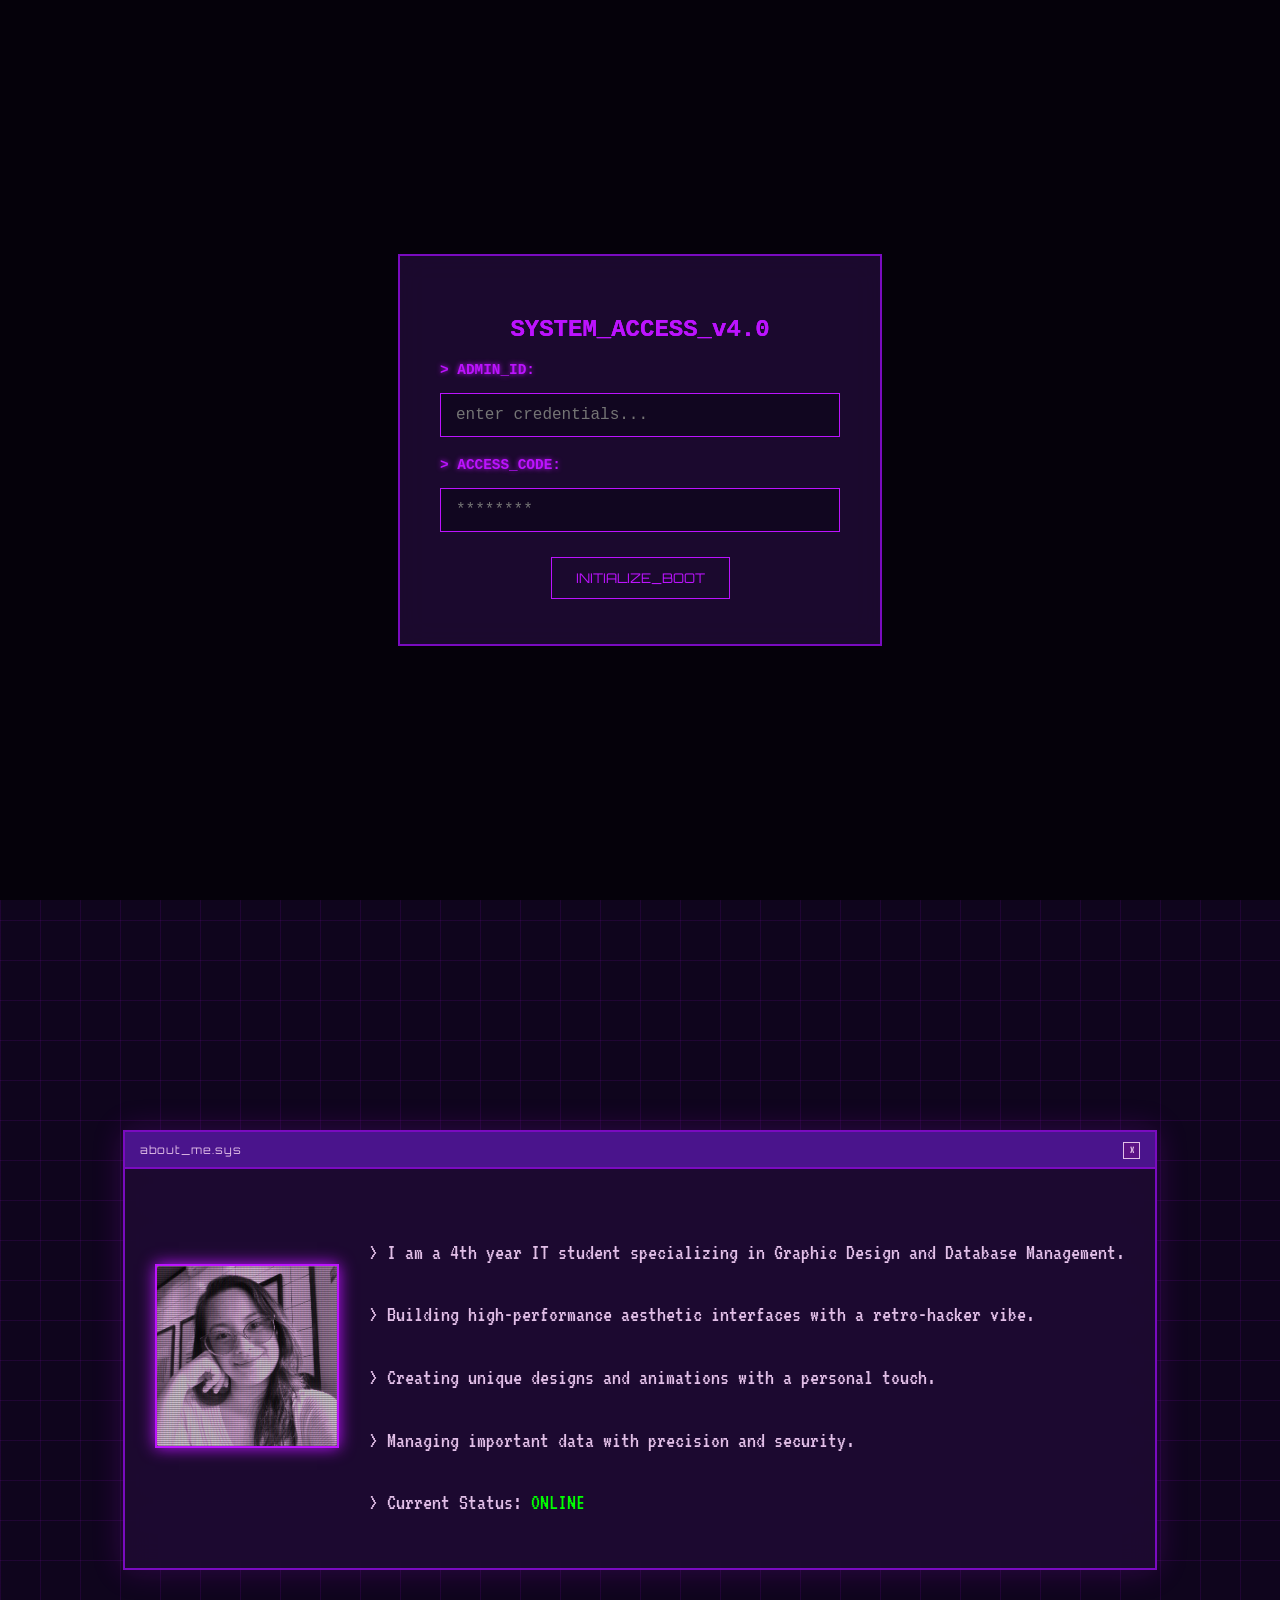
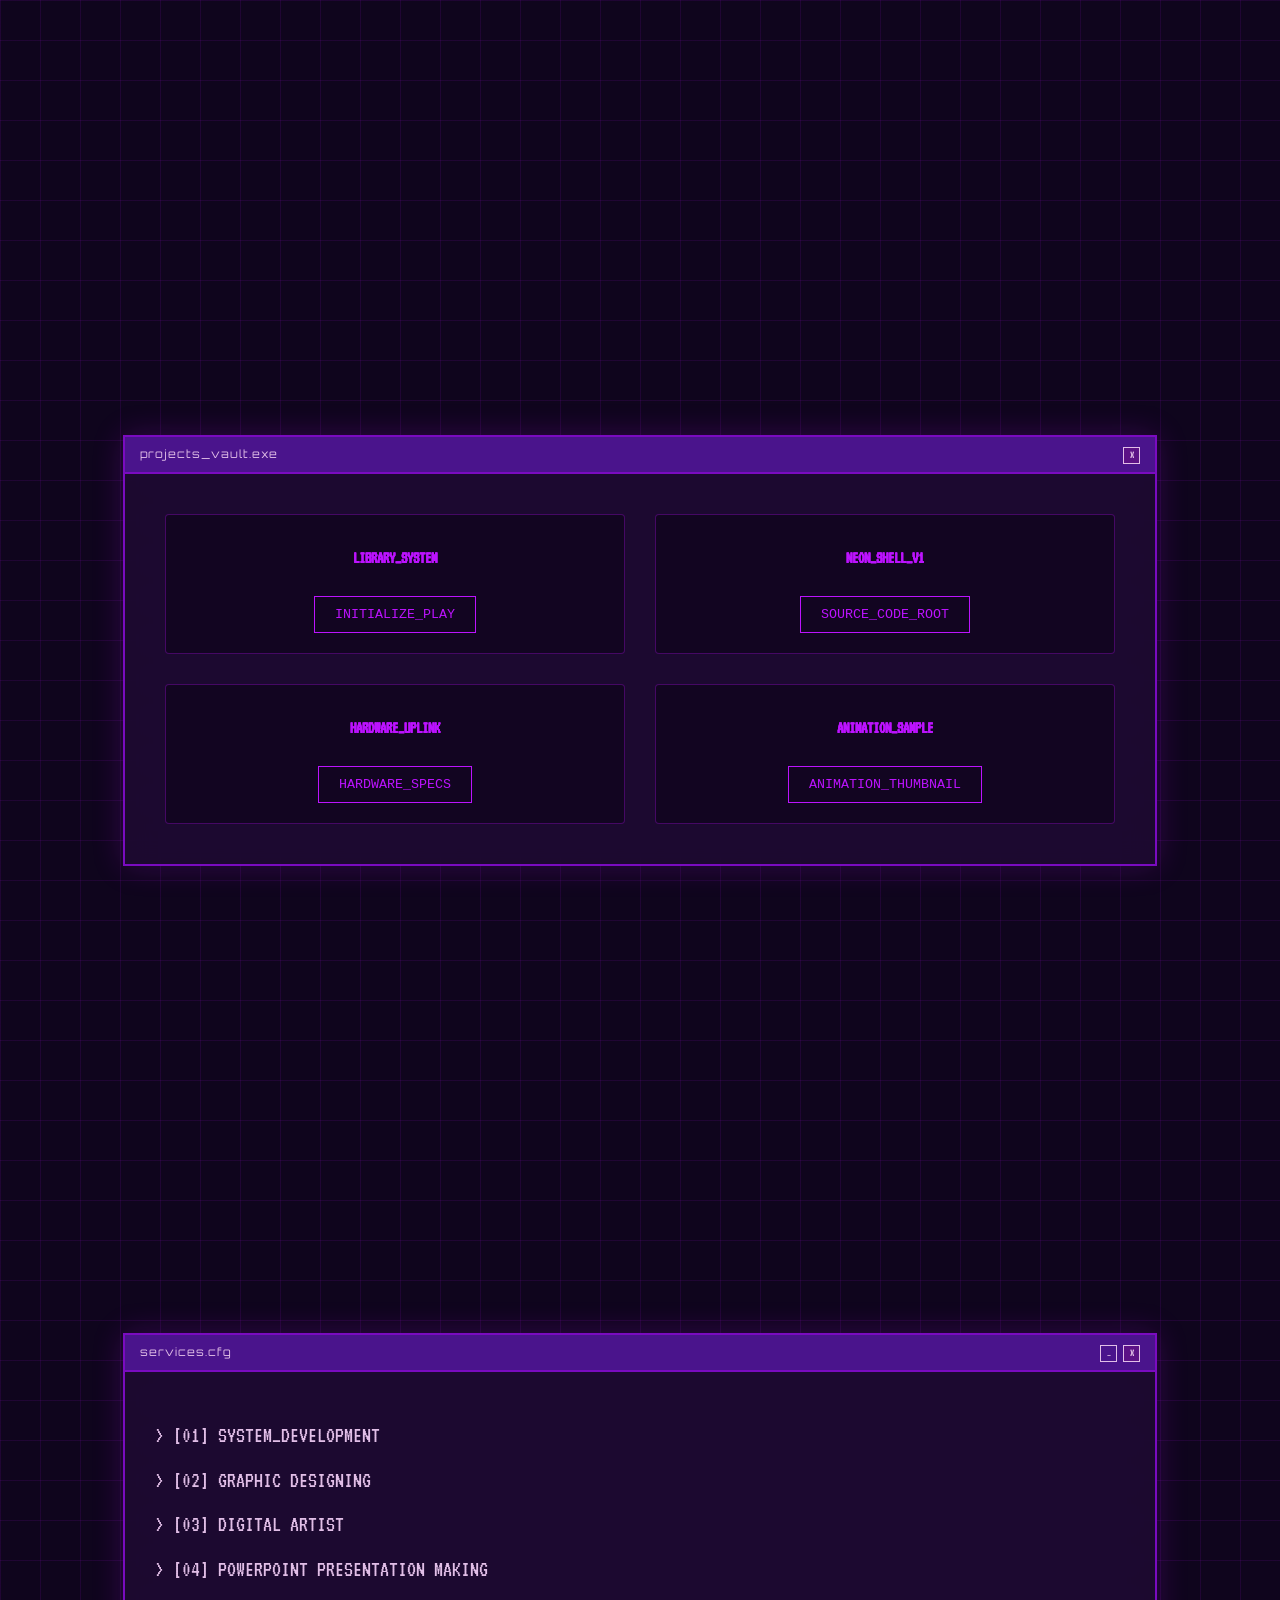
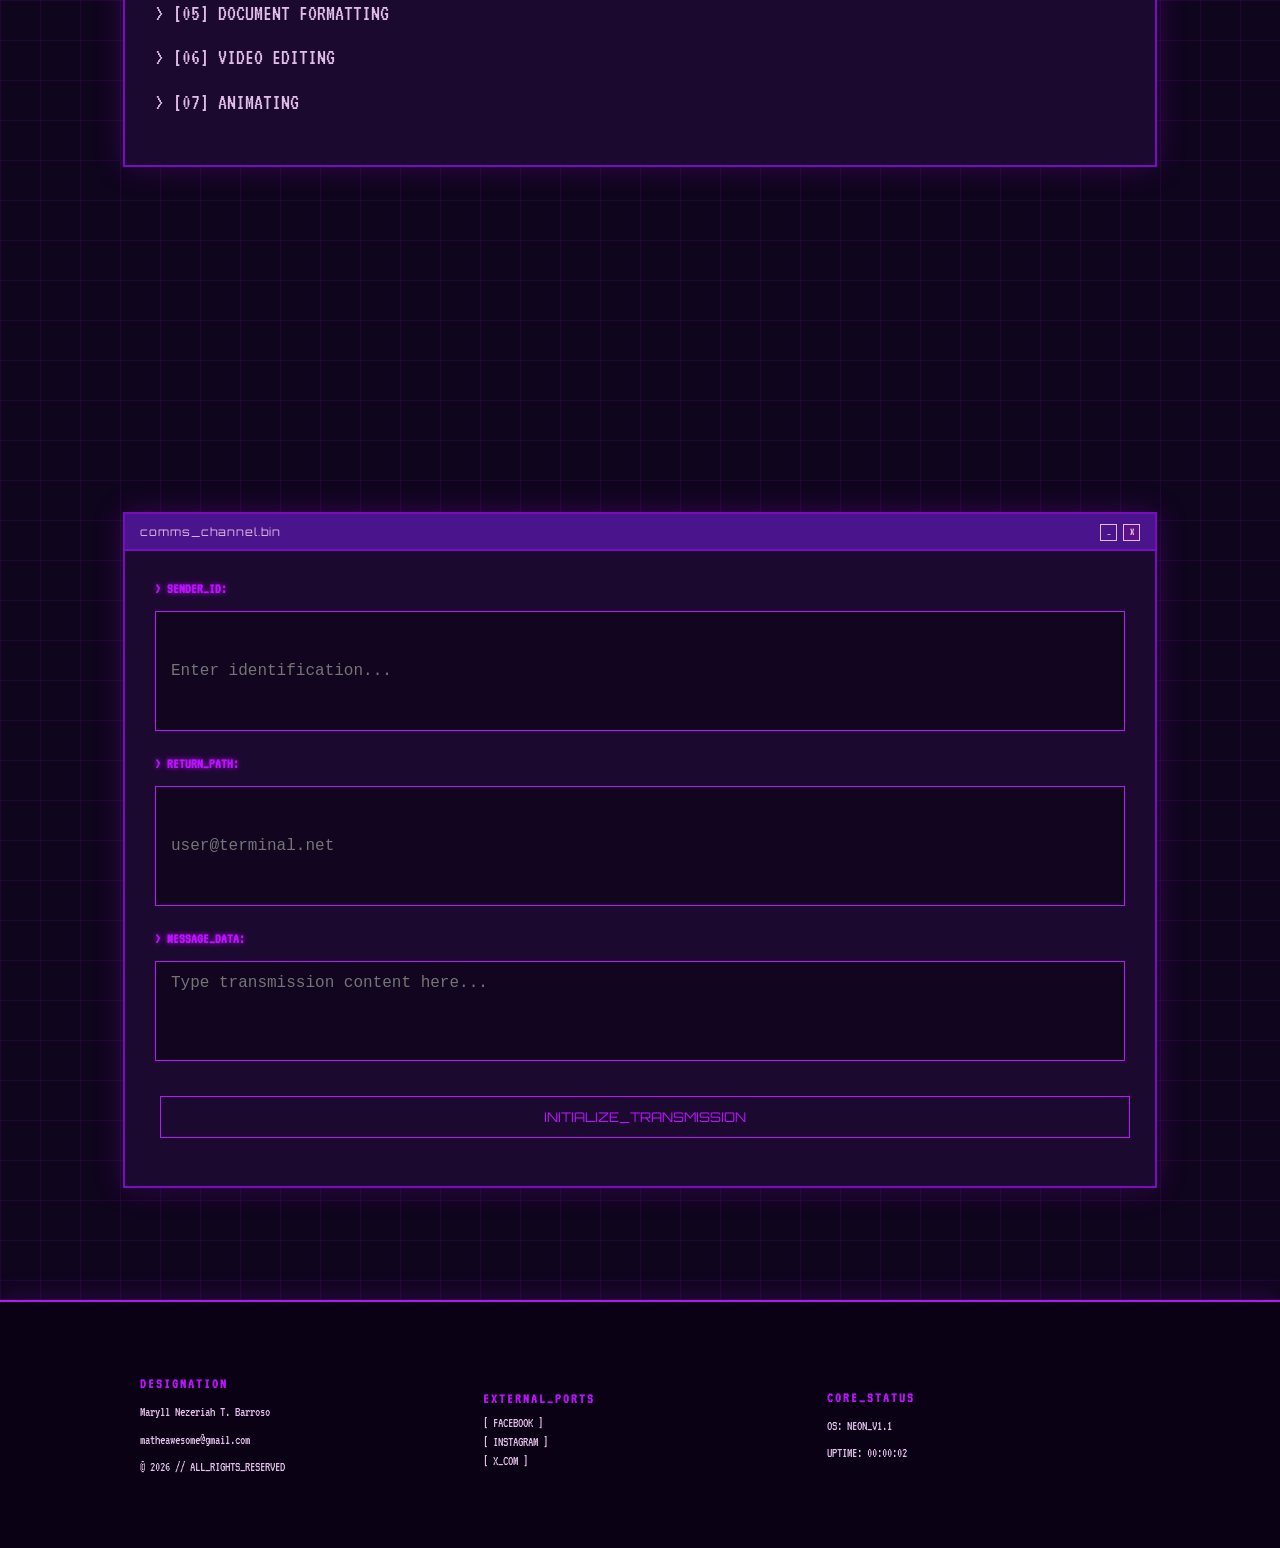
==== commit 912cf9d3: "Projects in OJT" ====
--- a/Portfolio.html
+++ b/Portfolio.html
@@ -1,614 +1,614 @@
-<!DOCTYPE html>
-<html lang="en">
-    <head>
-        <meta charset="UTF-8">
-        <meta name="viewport" content="width=device-width, initial-scale=1.0">
-        <title>Barroso_Online Portfolio</title>
-        <link href="https://fonts.googleapis.com/css2?family=Orbitron:wght@400;700&family=VT323&display=swap" rel="stylesheet">
-        <link rel="stylesheet" href="portfolio_style.css">
-    </head>
-    <body>
-        <canvas id="matrix-canvas"></canvas>
-        <div class="crt-overlay"></div>
-        <div id="glitch-overlay"></div>
-
-        <div id="boot-overlay" class="boot-screen">
-            <div class="login-box">
-                <h2 class="glitch-text" data-text="SYSTEM_ACCESS_v4.0">SYSTEM_ACCESS_v4.0</h2>
-                <div class="input-group">
-                    <label>> ADMIN_ID:</label>
-                    <input type="text" placeholder="enter credentials...">
-                </div>
-
-                <div class="input-group">
-                    <label>> ACCESS_CODE:</label>
-                    <input type="password" placeholder="********">
-                </div>
-                <button id="login-trigger" class="btn">INITIALIZE_BOOT</button>
-                <div id="boot-loader" class="hidden">
-                    <div class="progress-bar">
-                        <div class="progress-fill"></div>
-                    </div>
-                    <p id="boot-status">MOUNTING_DRIVES...</p>
-                </div>
-            </div>
-        </div>
-
-        <nav id="navbar" class="navbar">
-            <div class="progress-container">
-                <div class="progress-bar-fill" id="scrollBar"></div>
-            </div>
-                <div class="nav-logo" id="systemReboot" title="REBOOT_SYSTEM">
-                <img src="Portfolio images/Self-Logo.png" alt="System Logo" class="logo-img">
-            </div>
-            <div class="nav-container">
-                <div class="menu-toggle" id="mobile-menu">
-                    <span class="bar"></span>
-                    <span class="bar"></span>
-                    <span class="bar"></span>
-                </div>
-                <div class="nav-links">
-                    <a href="#home-sec" class="nav-btn">HOME</a>
-                    <a href="#about-sec" class="nav-btn">ABOUT</a>
-                    <a href="#projects-sec" class="nav-btn">PROJECTS</a>
-                    <a href="#services-sec" class="nav-btn">SERVICES</a>
-                    <a href="#contact-sec" class="nav-btn">CONTACT</a>
-                </div>
-            </div>
-        </nav>
-        <div id="main-content">
-            <section id="home-sec" class="content-section">
-                <header>
-                    <h1 id="terminal-text"></h1>
-                    <p class="subtitle">System ready. Awaiting user input...</p>
-                </header>
-            </section>
-
-            <section id="about-sec" class="content-section">
-                <div id="about" class="window">
-                    <div class="title-bar">
-                        <div class="title-text">about_me.sys</div>
-                        <div class="controls">
-                            <span class="close-btn" onclick="closeWindow('about')">X</span>
-                        </div>
-                    </div>
-                    <div class="content about-layout">
-                        <div class="profile-frame">
-                            <img src="Portfolio images/profile.png" alt="Operator_Profile" class="pfp-glitch">
-                            <div class="frame-overlay"></div>
-                        </div>
-
-                        <div class="bio-text">
-                            <p>> I am a 4th year IT student specializing in Graphic Design and Database Management.</p>
-                            <p>> Building high-performance aesthetic interfaces with a retro-hacker vibe.</p>
-                            <p>> Creating unique designs and animations with a personal touch.</p>
-                            <p>> Managing important data with precision and security.</p>
-                            <p>> Current Status: <span style="color: #00ff00;">ONLINE</span></p>
-                        </div>
-                    </div>
-                </div>
-            </section>
-
-            <section id="projects-sec" class="content-section">
-                <div id="projects" class="window">
-                    <div class="title-bar">
-                        <div class="title-text">projects_vault.exe</div>
-                        <div class="controls"><span class="close-btn" onclick="closeWindow('projects')">X</span></div>
-                    </div>
-                    <div class="content">
-                        <div class="project-grid">
-                            
-                            <div class="project-card">
-                                <div class="project-info">
-                                    <span class="glitch-text" data-text="LIBRARY_SYSTEM">LIBRARY_SYSTEM</span>
-                                </div>
-                                <button class="btn-open-view" data-target="vid-system">INITIALIZE_PLAY</button>
-                            </div>
-
-                            <div class="project-card">
-                                <div class="project-info">
-                                    <span class="glitch-text" data-text="NEON_SHELL_V1">NEON_SHELL_V1</span>
-                                </div>
-                                <button class="btn-open-view" data-target="vid-terminal-portfolio">SOURCE_CODE_ROOT</button>
-                            </div>
-
-                            <div class="project-card">
-                                <div class="project-info">
-                                    <span class="glitch-text" data-text="HARDWARE_UPLINK">HARDWARE_UPLINK</span>
-                                </div>
-                                <button class="btn-open-view" data-target="img-hardware-uplink">HARDWARE_SPECS</button>
-                            </div>
-
-                            <div class="project-card">
-                                <div class="project-info">
-                                    <span class="glitch-text" data-text="ANIMATION_SAMPLE">ANIMATION_SAMPLE</span>
-                                </div>
-                                <button class="btn-open-view" data-target="vid-animation">ANIMATION_THUMBNAIL</button>
-                            </div>
-
-                        </div>
-                    </div>
-                </div>
-            </section>
-
-            <section id="services-sec" class="content-section">
-                <div id="services" class="window">
-                    <div class="title-bar">
-                        <div class="title-text">services.cfg</div>
-                        <div class="controls">
-                            <span>_</span>
-                            <span class="close-btn" onclick="closeWindow('services')">X</span>
-                        </div>
-                    </div>
-                    <div class="content">
-                        <p>> [01] SYSTEM_DEVELOPMENT</p>
-                        <p>> [02] GRAPHIC DESIGNING</p>
-                        <p>> [03] DIGITAL ARTIST</p>
-                        <p>> [04] POWERPOINT PRESENTATION MAKING</p>
-                        <p>> [05] DOCUMENT FORMATTING</p>
-                        <p>> [06] VIDEO EDITING</p>
-                        <p>> [07] ANIMATING</p>
-                    </div>
-                </div>
-            </section>
-
-            <section id="contact-sec" class="content-section">
-                <div id="contact" class="window">
-                    <div class="title-bar">
-                        <div class="title-text">comms_channel.bin</div>
-                        <div class="controls">
-                            <span>_</span>
-                            <span class="close-btn" onclick="closeWindow('contact')">X</span>
-                        </div>
-                    </div>
-                    <div class="content">
-                        <form id="contact-form" action="https://formspree.io/f/mlgwqlgb" method="POST">
-                            <div class="input-group">
-                                <label>> SENDER_ID:</label>
-                                <input type="text" name="name" placeholder="Enter identification..." required>
-                            </div>
-
-                            <div class="input-group">
-                                <label>> RETURN_PATH:</label>
-                                <input type="email" name="email" placeholder="user@terminal.net" required>
-                            </div>
-
-                            <div class="input-group">
-                                <label>> MESSAGE_DATA:</label>
-                                <textarea name="message" placeholder="Type transmission content here..." required></textarea>
-                            </div>
-
-                            <button type="submit" class="btn" id="send-btn" style="width: 100%; margin-top: 10px;">
-                                INITIALIZE_TRANSMISSION
-                            </button>
-                        </form>
-                        <p id="form-status" style="margin-top: 10px; font-size: 0.8rem;"></p>
-                    </div>
-                </div>
-            </section>
-
-        </div>
-        <footer id="system-footer">
-            <div class="footer-grid">
-                <div class="footer-section">
-                    <p class="footer-label">DESIGNATION</p>
-                    <p>Maryll Nezeriah T. Barroso</p>
-                    <p>matheawesome@gmail.com</p>
-                    <p>&copy; 2026 // ALL_RIGHTS_RESERVED</p>
-                </div>
-
-                <div class="footer-section">
-                    <p class="footer-label">EXTERNAL_PORTS</p>
-                    <div class="social-links">
-                        <a href="https://facebook.com/maryll.barroso" target="_blank">[ FACEBOOK ]</a>
-                        <a href="https://instagram.com/maltheawesome27" target="_blank">[ INSTAGRAM ]</a>
-                        <a href="https://x.com/mal_barroso" target="_blank">[ X_COM ]</a>
-                    </div>
-                </div>
-
-                <div class="footer-section">
-                    <p class="footer-label">CORE_STATUS</p>
-                    <p>OS: NEON_V1.1</p>
-                    <p>UPTIME: <span id="uptime-counter">00:00:00</span></p>
-                </div>
-            </div>
-        </footer>
-        <div id="systemViewer" class="system-modal">
-            <div class="title-bar">
-                <div id="viewerTitle" class="title-text">VIEW_SESSION.exe</div>
-                <div class="controls">
-                    <span class="close-viewer">X</span>
-                </div>
-            </div>
-            <div class="viewer-content">
-                <img id="viewerImage" src="" alt="View_Data">
-                <video id="viewerVideo" controls muted loop>
-                    <source src="" type="video/mp4">
-                    ERR: UPLINK_FAILURE.
-                </video>
-            </div>
-        </div>
-
-        <script>
-            window.addEventListener('DOMContentLoaded', () => {
-                const bootOverlay = document.getElementById('boot-overlay');
-                
-                // 1. Check Flags
-                const isRebooting = localStorage.getItem('rebooting');
-                const sessionActive = sessionStorage.getItem('session_active'); 
-
-                if (isRebooting === 'true') {
-                    handleRebootSequence(bootOverlay);
-                } else if (!sessionActive) {
-                    initializeLoginLogic();
-                } else {
-                    if (bootOverlay) bootOverlay.remove();
-                }
-
-                // --- UNIFIED NAV BUTTON LOGIC ---
-                const navLinks = document.querySelectorAll('.nav-btn');
-                const menu = document.querySelector('#mobile-menu');
-                const menuLinks = document.querySelector('.nav-links');
-                let glitch = document.getElementById('glitch-overlay');
-
-                if (!glitch) {
-                    glitch = document.createElement('div');
-                    glitch.id = 'glitch-overlay';
-                    glitch.className = 'glitch-overlay';
-                    document.body.appendChild(glitch);
-                }
-
-                navLinks.forEach(link => {
-                    link.addEventListener('click', function(e) {
-                        e.preventDefault();
-                        const targetId = this.getAttribute('href').substring(1);
-                        const targetElement = document.getElementById(targetId);
-
-                        console.log(`[SYS]: RE-ROUTING_TO_${targetId.toUpperCase()}`);
-
-                        // TRIGGER SNAPPY GLITCH (600ms)
-                        glitch.classList.remove('trigger-glitch');
-                        void glitch.offsetWidth; 
-                        glitch.classList.add('trigger-glitch');
-                        
-                        // Clear the glitch class after the animation ends
-                        setTimeout(() => {
-                            glitch.classList.remove('trigger-glitch');
-                        }, 600);
-
-                        if (targetElement) {
-                            targetElement.scrollIntoView({
-                                behavior: 'smooth',
-                                block: 'center' 
-                            });
-                        }
-
-                        if (menuLinks && menu) {
-                            menuLinks.classList.remove('active');
-                            menu.classList.remove('is-active');
-                        }
-
-                        const windowName = targetId.split('-')[0];
-                        if (typeof revealWindow === "function") revealWindow(windowName);
-                    });
-                });
-            });
-
-            // LOGIC A: Login Sequence
-            function initializeLoginLogic() {
-                const loginBtn = document.getElementById('login-trigger');
-                if (!loginBtn) return;
-
-                loginBtn.addEventListener('click', () => {
-                    const bootLoader = document.getElementById('boot-loader');
-                    const progressFill = document.querySelector('.progress-fill');
-                    
-                    loginBtn.style.display = 'none';
-                    document.querySelectorAll('.input-container').forEach(el => el.style.display = 'none');
-                    bootLoader.classList.remove('hidden');
-
-                    let progress = 0;
-                    const interval = setInterval(() => {
-                        progress += Math.random() * 20;
-                        if (progress >= 100) {
-                            progress = 100;
-                            clearInterval(interval);
-                            sessionStorage.setItem('session_active', 'true');
-                            setTimeout(() => { document.getElementById('boot-overlay').remove(); }, 500);
-                        }
-                        progressFill.style.width = progress + '%';
-                    }, 300);
-                });
-            }
-
-            // LOGIC B: Reboot Sequence (Deep Glitch)
-            function handleRebootSequence(overlay) {
-                if (!overlay) return;
-                window.scrollTo(0, 0);
-                overlay.classList.add('active-glitch');
-                overlay.innerHTML = '<div class="reboot-text">SYSTEM_REBOOT_IN_PROGRESS...</div>';
-
-                setTimeout(() => {
-                    overlay.remove();
-                    localStorage.removeItem('rebooting');
-                    console.log("SYS: REBOOT_COMPLETE.");
-                }, 1200);
-            }
-
-            // --- MATRIX RAIN ---
-            const canvas = document.getElementById('matrix-canvas');
-            const ctx = canvas.getContext('2d');
-            canvas.width = window.innerWidth;
-            canvas.height = window.innerHeight;
-
-            const characters = "ABCDEFGHIJKLMNOPQRSTUVWXYZ0123456789@#$%^&*()*&^";
-            const fontSize = 16;
-            let columns = canvas.width / fontSize;
-            let drops = Array(Math.floor(columns)).fill(1);
-            let matrixColor = "#bc13fe";
-
-            function drawMatrix() {
-                ctx.fillStyle = "rgba(15, 5, 29, 0.05)"; 
-                ctx.fillRect(0, 0, canvas.width, canvas.height);
-                ctx.fillStyle = matrixColor; 
-                
-                ctx.font = fontSize + "px VT323";
-
-                for (let i = 0; i < drops.length; i++) {
-                    const text = characters.charAt(Math.floor(Math.random() * characters.length));
-                    ctx.fillText(text, i * fontSize, drops[i] * fontSize);
-                    if (drops[i] * fontSize > canvas.height && Math.random() > 0.975) {
-                        drops[i] = 0;
-                    }
-                    drops[i]++;
-                }
-            }
-
-            window.addEventListener('resize', () => {
-                canvas.width = window.innerWidth;
-                canvas.height = window.innerHeight;
-                columns = canvas.width / fontSize;
-                drops = Array(Math.floor(columns)).fill(1);
-            });
-
-            setInterval(drawMatrix, 50);
-
-            // --- TYPING EFFECT ---
-            const text = "> SYSTEM_OPERATOR: Maryll Nezeriah T. Barroso";
-            const speed = 100; 
-            let i = 0;
-
-            function typeWriter() {
-                if (i < text.length) {
-                    const term = document.getElementById("terminal-text");
-                    if(term) term.innerHTML += text.charAt(i);
-                    i++;
-                    setTimeout(typeWriter, speed);
-                }
-            }
-            window.onload = typeWriter;
-
-            // --- REBOOT BUTTON ---
-            const rebootBtn = document.getElementById('systemReboot');
-            if (rebootBtn) {
-                rebootBtn.addEventListener('click', () => {
-                    localStorage.setItem('rebooting', 'true');
-                    if ('scrollRestoration' in history) history.scrollRestoration = 'manual';
-                    window.location.hash = 'home';
-                    location.reload();
-                });
-            }
-
-            (function handleReboot() {
-                if (localStorage.getItem('rebooting') === 'true') {
-                    window.scrollTo(0, 0);
-                    const overlay = document.createElement('div');
-                    overlay.className = 'glitch-overlay active-glitch';
-                    overlay.innerHTML = '<div class="reboot-text">SYSTEM_REBOOT_IN_PROGRESS...</div>';
-                    document.body.appendChild(overlay);
-
-                    window.addEventListener('load', () => {
-                        window.scrollTo(0, 0); 
-                        setTimeout(() => {
-                            overlay.remove();
-                            localStorage.removeItem('rebooting');
-                            if ('scrollRestoration' in history) history.scrollRestoration = 'auto';
-                        }, 1200);
-                    });
-                }
-            })();
-
-            // --- UPDATED SCROLL & NAVBAR LOGIC ---
-            window.addEventListener('scroll', () => {
-                const nav = document.getElementById('navbar');
-                const scrollBar = document.getElementById("scrollBar");
-                const sections = document.querySelectorAll('.content-section');
-                const navLinks = document.querySelectorAll('.nav-btn');
-                
-                const scrollY = window.scrollY;
-                const aboutSection = document.getElementById('about');
-                const contactSection = document.getElementById('contact');
-
-                if (nav && aboutSection && contactSection) {
-                    const aboutOffset = aboutSection.offsetTop;
-                    const contactOffset = contactSection.offsetTop;
-
-                    // STAGE 1: Home to About (Transparent -> Purple)
-                    if (scrollY < aboutOffset) {
-                        const opacity = Math.min(scrollY / (aboutOffset * 0.8), 1);
-                        nav.style.background = `rgba(15, 5, 29, ${opacity})`; 
-                        matrixColor = "#bc13fe"; 
-                    } 
-                    // STAGE 2: About to Contact (Purple -> Black)
-                    else if (scrollY >= aboutOffset && scrollY < contactOffset) {
-                        const diff = contactOffset - aboutOffset;
-                        const progress = Math.min((scrollY - aboutOffset) / diff, 1);
-                        
-                        // Interpolate Purple (188, 19, 254) to Black (0, 0, 0)
-                        const r = Math.floor(188 * (1 - progress));
-                        const g = Math.floor(19 * (1 - progress));
-                        const b = Math.floor(254 * (1 - progress));
-                        
-                        nav.style.background = `rgb(${r}, ${g}, ${b})`;
-                        matrixColor = `rgba(100, 100, 100, ${0.3 + (progress * 0.2)})`;
-                    } 
-                    // STAGE 3: Contact & Footer (Solid Black)
-                    else {
-                        nav.style.background = "#000000";
-                    }
-                }
-
-                // Progress Bar Update
-                const winScroll = document.body.scrollTop || document.documentElement.scrollTop;
-                const height = document.documentElement.scrollHeight - document.documentElement.clientHeight;
-                const scrolled = (winScroll / height) * 100;
-                if (scrollBar) scrollBar.style.width = scrolled + "%";
-                
-                // Active Section Highlighting
-                const offsetThreshold = window.innerWidth < 768 ? 100 : 200;
-                let currentSectionId = "";
-
-                sections.forEach(section => {
-                    if (scrollY >= (section.offsetTop - offsetThreshold)) {
-                        currentSectionId = section.getAttribute('id');
-                    }
-                });
-
-                navLinks.forEach(link => {
-                    link.classList.remove('active');
-                    const targetId = link.getAttribute('href').split('#')[1];
-                    if (targetId === currentSectionId) link.classList.add('active');
-                });
-            });
-
-            const menuBtn = document.querySelector('#mobile-menu');
-            if (menuBtn) {
-                menuBtn.addEventListener('click', function() {
-                    document.querySelector('.nav-links').classList.toggle('active');
-                    this.classList.toggle('is-active');
-                });
-            }
-
-            // --- WINDOW CONTROL ---
-            function closeWindow(id) {
-                const win = document.getElementById(id);
-                if(!win) return;
-                win.style.opacity = 1;
-                let op = 1;
-                let timer = setInterval(function () {
-                    if (op <= 0.1) {
-                        clearInterval(timer);
-                        win.classList.add('hidden');
-                        document.getElementById('home-sec').scrollIntoView({ behavior: 'smooth', block: 'center' });
-                        logAction(`SYS: ${id.toUpperCase()} CLOSED. RETURNING TO ROOT.`);
-                    }
-                    win.style.opacity = op;
-                    op -= 0.1;
-                }, 20);
-            }
-
-            function revealWindow(id) {
-                const win = document.getElementById(id);
-                if (!win) return;
-                win.classList.remove('hidden');
-                win.style.opacity = 0;
-                let op = 0;
-                let timer = setInterval(function () {
-                    if (op >= 1) clearInterval(timer);
-                    win.style.opacity = op;
-                    op += 0.1;
-                }, 30);
-            }
-
-            const logAction = (msg) => console.log(`[TERMINAL]: ${msg}`);
-
-            // --- SYSTEM_VIEWER ---
-            const viewerModal = document.getElementById("systemViewer");
-            const viewerTitle = document.getElementById("viewerTitle");
-            const viewerImage = document.getElementById("viewerImage");
-            const viewerVideo = document.getElementById("viewerVideo");
-            const closeViewerBtn = document.querySelector(".close-viewer");
-
-            const mediaAssets = {
-                "vid-system": { type: "video", src: "Portfolio images/Library_Catalogue.mp4", title: "LIBRARY_SYSTEM_PLAY" },
-                "vid-terminal-portfolio": { type: "video", src: "Portfolio images/Neon_Shell.mp4", title: "PORTFOLIO_ROOT_DATA" },
-                "img-hardware-uplink": { type: "image", src: "Portfolio images/arduino-thumb.jpg", title: "HARDWARE_SPECS_RECON" },
-                "vid-animation": { type: "video", src: "Portfolio images/short-animation.mp4", title: "ANIMATION_THUMBNAIL_PLAY" }
-            };
-
-            document.querySelectorAll(".btn-open-view").forEach(button => {
-                button.addEventListener("click", () => {
-                    const targetId = button.getAttribute("data-target");
-                    const asset = mediaAssets[targetId];
-                    if (!viewerImage || !viewerVideo || !viewerModal) return;
-                    
-                    viewerImage.style.display = "none";
-                    viewerVideo.style.display = "none";
-                    viewerVideo.pause();
-
-                    if (asset) {
-                        viewerTitle.innerText = `${asset.title}.exe`;
-                        if (asset.type === "image") {
-                            viewerImage.src = asset.src;
-                            viewerImage.style.display = "block";
-                        } else if (asset.type === "video") {
-                            viewerVideo.src = asset.src;
-                            viewerVideo.style.display = "block";
-                            viewerVideo.load();
-                            viewerVideo.play();
-                        }
-                        viewerModal.style.display = "block";
-                    }
-                });
-            });
-
-            if (closeViewerBtn) {
-                closeViewerBtn.addEventListener("click", () => {
-                    viewerModal.style.display = "none";
-                    viewerVideo.pause();
-                });
-            }
-
-            // --- CONTACT FORM ---
-            const contactForm = document.getElementById('contact-form');
-            if (contactForm) {
-                contactForm.addEventListener("submit", async function(event) {
-                    event.preventDefault();
-                    const sendBtn = document.getElementById('send-btn');
-                    const statusMsg = document.getElementById('form-status');
-                    sendBtn.innerText = "UPLINKING...";
-                    
-                    fetch(event.target.action, {
-                        method: contactForm.method,
-                        body: new FormData(event.target),
-                        headers: { 'Accept': 'application/json' }
-                    }).then(response => {
-                        if (response.ok) {
-                            statusMsg.innerHTML = "> SUCCESS: TRANSMISSION LOGGED.";
-                            statusMsg.style.color = "#00ff00";
-                            contactForm.reset();
-                            sendBtn.innerText = "SIGNAL_SENT";
-                        } else {
-                            statusMsg.innerHTML = "> ERROR: UPLINK TIMEOUT.";
-                            sendBtn.innerText = "RETRY_SIGNAL";
-                        }
-                    }).catch(() => {
-                        statusMsg.innerHTML = "> ERROR: CONNECTION_LOST.";
-                    });
-                });
-            }
-
-            // --- UPTIME ---
-            let seconds = 0;
-            function updateUptime() {
-                seconds++;
-                const hrs = Math.floor(seconds / 3600).toString().padStart(2, '0');
-                const mins = Math.floor((seconds % 3600) / 60).toString().padStart(2, '0');
-                const secs = (seconds % 60).toString().padStart(2, '0');
-                const counter = document.getElementById('uptime-counter');
-                if (counter) counter.innerText = `${hrs}:${mins}:${secs}`;
-            }
-            setInterval(updateUptime, 1000);
-        </script>
-    </body>
+<!DOCTYPE html>
+<html lang="en">
+    <head>
+        <meta charset="UTF-8">
+        <meta name="viewport" content="width=device-width, initial-scale=1.0">
+        <title>Barroso_Online Portfolio</title>
+        <link href="https://fonts.googleapis.com/css2?family=Orbitron:wght@400;700&family=VT323&display=swap" rel="stylesheet">
+        <link rel="stylesheet" href="portfolio_style.css">
+    </head>
+    <body>
+        <canvas id="matrix-canvas"></canvas>
+        <div class="crt-overlay"></div>
+        <div id="glitch-overlay"></div>
+
+        <div id="boot-overlay" class="boot-screen">
+            <div class="login-box">
+                <h2 class="glitch-text" data-text="SYSTEM_ACCESS_v4.0">SYSTEM_ACCESS_v4.0</h2>
+                <div class="input-group">
+                    <label>> ADMIN_ID:</label>
+                    <input type="text" placeholder="enter credentials...">
+                </div>
+
+                <div class="input-group">
+                    <label>> ACCESS_CODE:</label>
+                    <input type="password" placeholder="********">
+                </div>
+                <button id="login-trigger" class="btn">INITIALIZE_BOOT</button>
+                <div id="boot-loader" class="hidden">
+                    <div class="progress-bar">
+                        <div class="progress-fill"></div>
+                    </div>
+                    <p id="boot-status">MOUNTING_DRIVES...</p>
+                </div>
+            </div>
+        </div>
+
+        <nav id="navbar" class="navbar">
+            <div class="progress-container">
+                <div class="progress-bar-fill" id="scrollBar"></div>
+            </div>
+                <div class="nav-logo" id="systemReboot" title="REBOOT_SYSTEM">
+                <img src="Portfolio images/Self-Logo.png" alt="System Logo" class="logo-img">
+            </div>
+            <div class="nav-container">
+                <div class="menu-toggle" id="mobile-menu">
+                    <span class="bar"></span>
+                    <span class="bar"></span>
+                    <span class="bar"></span>
+                </div>
+                <div class="nav-links">
+                    <a href="#home-sec" class="nav-btn">HOME</a>
+                    <a href="#about-sec" class="nav-btn">ABOUT</a>
+                    <a href="#projects-sec" class="nav-btn">PROJECTS</a>
+                    <a href="#services-sec" class="nav-btn">SERVICES</a>
+                    <a href="#contact-sec" class="nav-btn">CONTACT</a>
+                </div>
+            </div>
+        </nav>
+        <div id="main-content">
+            <section id="home-sec" class="content-section">
+                <header>
+                    <h1 id="terminal-text"></h1>
+                    <p class="subtitle">System ready. Awaiting user input...</p>
+                </header>
+            </section>
+
+            <section id="about-sec" class="content-section">
+                <div id="about" class="window">
+                    <div class="title-bar">
+                        <div class="title-text">about_me.sys</div>
+                        <div class="controls">
+                            <span class="close-btn" onclick="closeWindow('about')">X</span>
+                        </div>
+                    </div>
+                    <div class="content about-layout">
+                        <div class="profile-frame">
+                            <img src="Portfolio images/profile.png" alt="Operator_Profile" class="pfp-glitch">
+                            <div class="frame-overlay"></div>
+                        </div>
+
+                        <div class="bio-text">
+                            <p>> I am a 4th year IT student specializing in Graphic Design and Database Management.</p>
+                            <p>> Building high-performance aesthetic interfaces with a retro-hacker vibe.</p>
+                            <p>> Creating unique designs and animations with a personal touch.</p>
+                            <p>> Managing important data with precision and security.</p>
+                            <p>> Current Status: <span style="color: #00ff00;">ONLINE</span></p>
+                        </div>
+                    </div>
+                </div>
+            </section>
+
+            <section id="projects-sec" class="content-section">
+                <div id="projects" class="window">
+                    <div class="title-bar">
+                        <div class="title-text">projects_vault.exe</div>
+                        <div class="controls"><span class="close-btn" onclick="closeWindow('projects')">X</span></div>
+                    </div>
+                    <div class="content">
+                        <div class="project-grid">
+                            
+                            <div class="project-card">
+                                <div class="project-info">
+                                    <span class="glitch-text" data-text="LIBRARY_SYSTEM">LIBRARY_SYSTEM</span>
+                                </div>
+                                <button class="btn-open-view" data-target="vid-system">INITIALIZE_PLAY</button>
+                            </div>
+
+                            <div class="project-card">
+                                <div class="project-info">
+                                    <span class="glitch-text" data-text="NEON_SHELL_V1">NEON_SHELL_V1</span>
+                                </div>
+                                <button class="btn-open-view" data-target="vid-terminal-portfolio">SOURCE_CODE_ROOT</button>
+                            </div>
+
+                            <div class="project-card">
+                                <div class="project-info">
+                                    <span class="glitch-text" data-text="HARDWARE_UPLINK">HARDWARE_UPLINK</span>
+                                </div>
+                                <button class="btn-open-view" data-target="img-hardware-uplink">HARDWARE_SPECS</button>
+                            </div>
+
+                            <div class="project-card">
+                                <div class="project-info">
+                                    <span class="glitch-text" data-text="ANIMATION_SAMPLE">ANIMATION_SAMPLE</span>
+                                </div>
+                                <button class="btn-open-view" data-target="vid-animation">ANIMATION_THUMBNAIL</button>
+                            </div>
+
+                        </div>
+                    </div>
+                </div>
+            </section>
+
+            <section id="services-sec" class="content-section">
+                <div id="services" class="window">
+                    <div class="title-bar">
+                        <div class="title-text">services.cfg</div>
+                        <div class="controls">
+                            <span>_</span>
+                            <span class="close-btn" onclick="closeWindow('services')">X</span>
+                        </div>
+                    </div>
+                    <div class="content">
+                        <p>> [01] SYSTEM_DEVELOPMENT</p>
+                        <p>> [02] GRAPHIC DESIGNING</p>
+                        <p>> [03] DIGITAL ARTIST</p>
+                        <p>> [04] POWERPOINT PRESENTATION MAKING</p>
+                        <p>> [05] DOCUMENT FORMATTING</p>
+                        <p>> [06] VIDEO EDITING</p>
+                        <p>> [07] ANIMATING</p>
+                    </div>
+                </div>
+            </section>
+
+            <section id="contact-sec" class="content-section">
+                <div id="contact" class="window">
+                    <div class="title-bar">
+                        <div class="title-text">comms_channel.bin</div>
+                        <div class="controls">
+                            <span>_</span>
+                            <span class="close-btn" onclick="closeWindow('contact')">X</span>
+                        </div>
+                    </div>
+                    <div class="content">
+                        <form id="contact-form" action="https://formspree.io/f/mlgwqlgb" method="POST">
+                            <div class="input-group">
+                                <label>> SENDER_ID:</label>
+                                <input type="text" name="name" placeholder="Enter identification..." required>
+                            </div>
+
+                            <div class="input-group">
+                                <label>> RETURN_PATH:</label>
+                                <input type="email" name="email" placeholder="user@terminal.net" required>
+                            </div>
+
+                            <div class="input-group">
+                                <label>> MESSAGE_DATA:</label>
+                                <textarea name="message" placeholder="Type transmission content here..." required></textarea>
+                            </div>
+
+                            <button type="submit" class="btn" id="send-btn" style="width: 100%; margin-top: 10px;">
+                                INITIALIZE_TRANSMISSION
+                            </button>
+                        </form>
+                        <p id="form-status" style="margin-top: 10px; font-size: 0.8rem;"></p>
+                    </div>
+                </div>
+            </section>
+
+        </div>
+        <footer id="system-footer">
+            <div class="footer-grid">
+                <div class="footer-section">
+                    <p class="footer-label">DESIGNATION</p>
+                    <p>Maryll Nezeriah T. Barroso</p>
+                    <p>matheawesome@gmail.com</p>
+                    <p>&copy; 2026 // ALL_RIGHTS_RESERVED</p>
+                </div>
+
+                <div class="footer-section">
+                    <p class="footer-label">EXTERNAL_PORTS</p>
+                    <div class="social-links">
+                        <a href="https://facebook.com/maryll.barroso" target="_blank">[ FACEBOOK ]</a>
+                        <a href="https://instagram.com/maltheawesome27" target="_blank">[ INSTAGRAM ]</a>
+                        <a href="https://x.com/mal_barroso" target="_blank">[ X_COM ]</a>
+                    </div>
+                </div>
+
+                <div class="footer-section">
+                    <p class="footer-label">CORE_STATUS</p>
+                    <p>OS: NEON_V1.1</p>
+                    <p>UPTIME: <span id="uptime-counter">00:00:00</span></p>
+                </div>
+            </div>
+        </footer>
+        <div id="systemViewer" class="system-modal">
+            <div class="title-bar">
+                <div id="viewerTitle" class="title-text">VIEW_SESSION.exe</div>
+                <div class="controls">
+                    <span class="close-viewer">X</span>
+                </div>
+            </div>
+            <div class="viewer-content">
+                <img id="viewerImage" src="" alt="View_Data">
+                <video id="viewerVideo" controls muted loop>
+                    <source src="" type="video/mp4">
+                    ERR: UPLINK_FAILURE.
+                </video>
+            </div>
+        </div>
+
+        <script>
+            window.addEventListener('DOMContentLoaded', () => {
+                const bootOverlay = document.getElementById('boot-overlay');
+                
+                // 1. Check Flags
+                const isRebooting = localStorage.getItem('rebooting');
+                const sessionActive = sessionStorage.getItem('session_active'); 
+
+                if (isRebooting === 'true') {
+                    handleRebootSequence(bootOverlay);
+                } else if (!sessionActive) {
+                    initializeLoginLogic();
+                } else {
+                    if (bootOverlay) bootOverlay.remove();
+                }
+
+                // --- UNIFIED NAV BUTTON LOGIC ---
+                const navLinks = document.querySelectorAll('.nav-btn');
+                const menu = document.querySelector('#mobile-menu');
+                const menuLinks = document.querySelector('.nav-links');
+                let glitch = document.getElementById('glitch-overlay');
+
+                if (!glitch) {
+                    glitch = document.createElement('div');
+                    glitch.id = 'glitch-overlay';
+                    glitch.className = 'glitch-overlay';
+                    document.body.appendChild(glitch);
+                }
+
+                navLinks.forEach(link => {
+                    link.addEventListener('click', function(e) {
+                        e.preventDefault();
+                        const targetId = this.getAttribute('href').substring(1);
+                        const targetElement = document.getElementById(targetId);
+
+                        console.log(`[SYS]: RE-ROUTING_TO_${targetId.toUpperCase()}`);
+
+                        // TRIGGER SNAPPY GLITCH (600ms)
+                        glitch.classList.remove('trigger-glitch');
+                        void glitch.offsetWidth; 
+                        glitch.classList.add('trigger-glitch');
+                        
+                        // Clear the glitch class after the animation ends
+                        setTimeout(() => {
+                            glitch.classList.remove('trigger-glitch');
+                        }, 600);
+
+                        if (targetElement) {
+                            targetElement.scrollIntoView({
+                                behavior: 'smooth',
+                                block: 'center' 
+                            });
+                        }
+
+                        if (menuLinks && menu) {
+                            menuLinks.classList.remove('active');
+                            menu.classList.remove('is-active');
+                        }
+
+                        const windowName = targetId.split('-')[0];
+                        if (typeof revealWindow === "function") revealWindow(windowName);
+                    });
+                });
+            });
+
+            // LOGIC A: Login Sequence
+            function initializeLoginLogic() {
+                const loginBtn = document.getElementById('login-trigger');
+                if (!loginBtn) return;
+
+                loginBtn.addEventListener('click', () => {
+                    const bootLoader = document.getElementById('boot-loader');
+                    const progressFill = document.querySelector('.progress-fill');
+                    
+                    loginBtn.style.display = 'none';
+                    document.querySelectorAll('.input-container').forEach(el => el.style.display = 'none');
+                    bootLoader.classList.remove('hidden');
+
+                    let progress = 0;
+                    const interval = setInterval(() => {
+                        progress += Math.random() * 20;
+                        if (progress >= 100) {
+                            progress = 100;
+                            clearInterval(interval);
+                            sessionStorage.setItem('session_active', 'true');
+                            setTimeout(() => { document.getElementById('boot-overlay').remove(); }, 500);
+                        }
+                        progressFill.style.width = progress + '%';
+                    }, 300);
+                });
+            }
+
+            // LOGIC B: Reboot Sequence (Deep Glitch)
+            function handleRebootSequence(overlay) {
+                if (!overlay) return;
+                window.scrollTo(0, 0);
+                overlay.classList.add('active-glitch');
+                overlay.innerHTML = '<div class="reboot-text">SYSTEM_REBOOT_IN_PROGRESS...</div>';
+
+                setTimeout(() => {
+                    overlay.remove();
+                    localStorage.removeItem('rebooting');
+                    console.log("SYS: REBOOT_COMPLETE.");
+                }, 1200);
+            }
+
+            // --- MATRIX RAIN ---
+            const canvas = document.getElementById('matrix-canvas');
+            const ctx = canvas.getContext('2d');
+            canvas.width = window.innerWidth;
+            canvas.height = window.innerHeight;
+
+            const characters = "ABCDEFGHIJKLMNOPQRSTUVWXYZ0123456789@#$%^&*()*&^";
+            const fontSize = 16;
+            let columns = canvas.width / fontSize;
+            let drops = Array(Math.floor(columns)).fill(1);
+            let matrixColor = "#bc13fe";
+
+            function drawMatrix() {
+                ctx.fillStyle = "rgba(15, 5, 29, 0.05)"; 
+                ctx.fillRect(0, 0, canvas.width, canvas.height);
+                ctx.fillStyle = matrixColor; 
+                
+                ctx.font = fontSize + "px VT323";
+
+                for (let i = 0; i < drops.length; i++) {
+                    const text = characters.charAt(Math.floor(Math.random() * characters.length));
+                    ctx.fillText(text, i * fontSize, drops[i] * fontSize);
+                    if (drops[i] * fontSize > canvas.height && Math.random() > 0.975) {
+                        drops[i] = 0;
+                    }
+                    drops[i]++;
+                }
+            }
+
+            window.addEventListener('resize', () => {
+                canvas.width = window.innerWidth;
+                canvas.height = window.innerHeight;
+                columns = canvas.width / fontSize;
+                drops = Array(Math.floor(columns)).fill(1);
+            });
+
+            setInterval(drawMatrix, 50);
+
+            // --- TYPING EFFECT ---
+            const text = "> SYSTEM_OPERATOR: Maryll Nezeriah T. Barroso";
+            const speed = 100; 
+            let i = 0;
+
+            function typeWriter() {
+                if (i < text.length) {
+                    const term = document.getElementById("terminal-text");
+                    if(term) term.innerHTML += text.charAt(i);
+                    i++;
+                    setTimeout(typeWriter, speed);
+                }
+            }
+            window.onload = typeWriter;
+
+            // --- REBOOT BUTTON ---
+            const rebootBtn = document.getElementById('systemReboot');
+            if (rebootBtn) {
+                rebootBtn.addEventListener('click', () => {
+                    localStorage.setItem('rebooting', 'true');
+                    if ('scrollRestoration' in history) history.scrollRestoration = 'manual';
+                    window.location.hash = 'home';
+                    location.reload();
+                });
+            }
+
+            (function handleReboot() {
+                if (localStorage.getItem('rebooting') === 'true') {
+                    window.scrollTo(0, 0);
+                    const overlay = document.createElement('div');
+                    overlay.className = 'glitch-overlay active-glitch';
+                    overlay.innerHTML = '<div class="reboot-text">SYSTEM_REBOOT_IN_PROGRESS...</div>';
+                    document.body.appendChild(overlay);
+
+                    window.addEventListener('load', () => {
+                        window.scrollTo(0, 0); 
+                        setTimeout(() => {
+                            overlay.remove();
+                            localStorage.removeItem('rebooting');
+                            if ('scrollRestoration' in history) history.scrollRestoration = 'auto';
+                        }, 1200);
+                    });
+                }
+            })();
+
+            // --- UPDATED SCROLL & NAVBAR LOGIC ---
+            window.addEventListener('scroll', () => {
+                const nav = document.getElementById('navbar');
+                const scrollBar = document.getElementById("scrollBar");
+                const sections = document.querySelectorAll('.content-section');
+                const navLinks = document.querySelectorAll('.nav-btn');
+                
+                const scrollY = window.scrollY;
+                const aboutSection = document.getElementById('about');
+                const contactSection = document.getElementById('contact');
+
+                if (nav && aboutSection && contactSection) {
+                    const aboutOffset = aboutSection.offsetTop;
+                    const contactOffset = contactSection.offsetTop;
+
+                    // STAGE 1: Home to About (Transparent -> Purple)
+                    if (scrollY < aboutOffset) {
+                        const opacity = Math.min(scrollY / (aboutOffset * 0.8), 1);
+                        nav.style.background = `rgba(15, 5, 29, ${opacity})`; 
+                        matrixColor = "#bc13fe"; 
+                    } 
+                    // STAGE 2: About to Contact (Purple -> Black)
+                    else if (scrollY >= aboutOffset && scrollY < contactOffset) {
+                        const diff = contactOffset - aboutOffset;
+                        const progress = Math.min((scrollY - aboutOffset) / diff, 1);
+                        
+                        // Interpolate Purple (188, 19, 254) to Black (0, 0, 0)
+                        const r = Math.floor(188 * (1 - progress));
+                        const g = Math.floor(19 * (1 - progress));
+                        const b = Math.floor(254 * (1 - progress));
+                        
+                        nav.style.background = `rgb(${r}, ${g}, ${b})`;
+                        matrixColor = `rgba(100, 100, 100, ${0.3 + (progress * 0.2)})`;
+                    } 
+                    // STAGE 3: Contact & Footer (Solid Black)
+                    else {
+                        nav.style.background = "#000000";
+                    }
+                }
+
+                // Progress Bar Update
+                const winScroll = document.body.scrollTop || document.documentElement.scrollTop;
+                const height = document.documentElement.scrollHeight - document.documentElement.clientHeight;
+                const scrolled = (winScroll / height) * 100;
+                if (scrollBar) scrollBar.style.width = scrolled + "%";
+                
+                // Active Section Highlighting
+                const offsetThreshold = window.innerWidth < 768 ? 100 : 200;
+                let currentSectionId = "";
+
+                sections.forEach(section => {
+                    if (scrollY >= (section.offsetTop - offsetThreshold)) {
+                        currentSectionId = section.getAttribute('id');
+                    }
+                });
+
+                navLinks.forEach(link => {
+                    link.classList.remove('active');
+                    const targetId = link.getAttribute('href').split('#')[1];
+                    if (targetId === currentSectionId) link.classList.add('active');
+                });
+            });
+
+            const menuBtn = document.querySelector('#mobile-menu');
+            if (menuBtn) {
+                menuBtn.addEventListener('click', function() {
+                    document.querySelector('.nav-links').classList.toggle('active');
+                    this.classList.toggle('is-active');
+                });
+            }
+
+            // --- WINDOW CONTROL ---
+            function closeWindow(id) {
+                const win = document.getElementById(id);
+                if(!win) return;
+                win.style.opacity = 1;
+                let op = 1;
+                let timer = setInterval(function () {
+                    if (op <= 0.1) {
+                        clearInterval(timer);
+                        win.classList.add('hidden');
+                        document.getElementById('home-sec').scrollIntoView({ behavior: 'smooth', block: 'center' });
+                        logAction(`SYS: ${id.toUpperCase()} CLOSED. RETURNING TO ROOT.`);
+                    }
+                    win.style.opacity = op;
+                    op -= 0.1;
+                }, 20);
+            }
+
+            function revealWindow(id) {
+                const win = document.getElementById(id);
+                if (!win) return;
+                win.classList.remove('hidden');
+                win.style.opacity = 0;
+                let op = 0;
+                let timer = setInterval(function () {
+                    if (op >= 1) clearInterval(timer);
+                    win.style.opacity = op;
+                    op += 0.1;
+                }, 30);
+            }
+
+            const logAction = (msg) => console.log(`[TERMINAL]: ${msg}`);
+
+            // --- SYSTEM_VIEWER ---
+            const viewerModal = document.getElementById("systemViewer");
+            const viewerTitle = document.getElementById("viewerTitle");
+            const viewerImage = document.getElementById("viewerImage");
+            const viewerVideo = document.getElementById("viewerVideo");
+            const closeViewerBtn = document.querySelector(".close-viewer");
+
+            const mediaAssets = {
+                "vid-system": { type: "video", src: "Portfolio images/Library_Catalogue.mp4", title: "LIBRARY_SYSTEM_PLAY" },
+                "vid-terminal-portfolio": { type: "video", src: "Portfolio images/Neon_Shell.mp4", title: "PORTFOLIO_ROOT_DATA" },
+                "img-hardware-uplink": { type: "image", src: "Portfolio images/arduino-thumb.jpg", title: "HARDWARE_SPECS_RECON" },
+                "vid-animation": { type: "video", src: "Portfolio images/short-animation.mp4", title: "ANIMATION_THUMBNAIL_PLAY" }
+            };
+
+            document.querySelectorAll(".btn-open-view").forEach(button => {
+                button.addEventListener("click", () => {
+                    const targetId = button.getAttribute("data-target");
+                    const asset = mediaAssets[targetId];
+                    if (!viewerImage || !viewerVideo || !viewerModal) return;
+                    
+                    viewerImage.style.display = "none";
+                    viewerVideo.style.display = "none";
+                    viewerVideo.pause();
+
+                    if (asset) {
+                        viewerTitle.innerText = `${asset.title}.exe`;
+                        if (asset.type === "image") {
+                            viewerImage.src = asset.src;
+                            viewerImage.style.display = "block";
+                        } else if (asset.type === "video") {
+                            viewerVideo.src = asset.src;
+                            viewerVideo.style.display = "block";
+                            viewerVideo.load();
+                            viewerVideo.play();
+                        }
+                        viewerModal.style.display = "block";
+                    }
+                });
+            });
+
+            if (closeViewerBtn) {
+                closeViewerBtn.addEventListener("click", () => {
+                    viewerModal.style.display = "none";
+                    viewerVideo.pause();
+                });
+            }
+
+            // --- CONTACT FORM ---
+            const contactForm = document.getElementById('contact-form');
+            if (contactForm) {
+                contactForm.addEventListener("submit", async function(event) {
+                    event.preventDefault();
+                    const sendBtn = document.getElementById('send-btn');
+                    const statusMsg = document.getElementById('form-status');
+                    sendBtn.innerText = "UPLINKING...";
+                    
+                    fetch(event.target.action, {
+                        method: contactForm.method,
+                        body: new FormData(event.target),
+                        headers: { 'Accept': 'application/json' }
+                    }).then(response => {
+                        if (response.ok) {
+                            statusMsg.innerHTML = "> SUCCESS: TRANSMISSION LOGGED.";
+                            statusMsg.style.color = "#00ff00";
+                            contactForm.reset();
+                            sendBtn.innerText = "SIGNAL_SENT";
+                        } else {
+                            statusMsg.innerHTML = "> ERROR: UPLINK TIMEOUT.";
+                            sendBtn.innerText = "RETRY_SIGNAL";
+                        }
+                    }).catch(() => {
+                        statusMsg.innerHTML = "> ERROR: CONNECTION_LOST.";
+                    });
+                });
+            }
+
+            // --- UPTIME ---
+            let seconds = 0;
+            function updateUptime() {
+                seconds++;
+                const hrs = Math.floor(seconds / 3600).toString().padStart(2, '0');
+                const mins = Math.floor((seconds % 3600) / 60).toString().padStart(2, '0');
+                const secs = (seconds % 60).toString().padStart(2, '0');
+                const counter = document.getElementById('uptime-counter');
+                if (counter) counter.innerText = `${hrs}:${mins}:${secs}`;
+            }
+            setInterval(updateUptime, 1000);
+        </script>
+    </body>
 </html>
--- a/portfolio_style.css
+++ b/portfolio_style.css
@@ -1,1059 +1,1059 @@
-:root {
-    --bg-dark: #0f051d;
-    --window-bg: rgba(30, 10, 50, 0.9);
-    --neon-purple: #bc13fe;
-    --border-glow: #7a0bc0;
-    --text-main: #e1bee7;
-    --title-bar: #4a148c;
-}
-
-body {
-    background-color: var(--bg-dark);
-    /* Neon Grid Background */
-    background-image: 
-        linear-gradient(rgba(188, 19, 254, 0.1) 1px, transparent 1px),
-        linear-gradient(90deg, rgba(188, 19, 254, 0.1) 1px, transparent 1px);
-    background-size: 40px 40px;
-    color: var(--text-main);
-    font-family: 'VT323', monospace;
-    width: 100%;
-    margin: 0;
-    padding: 0;
-    display: flex;
-    flex-direction: column;
-    align-items: center;
-    /* --- NEW: Tech Cursor --- */
-    cursor: crosshair;
-    overflow-x: hidden;
-    position: relative;
-}
-
-#matrix-canvas {
-    position: fixed; /* Ensures it stays behind everything as you scroll */
-    top: 0;
-    left: 0;
-    width: 100vw;
-    height: 100vh;
-    z-index: -1; /* Puts it behind your text and buttons */
-    pointer-events: none; /* Allows you to click things through the canvas */
-    opacity: 0.5; /* Keeps it subtle so text remains readable */
-}
-
-/* Ensure your main containers have a slight background to stay legible */
-.window, .overlay-full {
-    backdrop-filter: blur(10px); /* Blurs the matrix behind windows */
-}
-
-/* --- CRT SCANLINE & FLICKER EFFECT --- */
-
-.crt-overlay {
-    position: fixed;
-    top: 0;
-    left: 0;
-    width: 100vw;
-    height: 100vh;
-    background: linear-gradient(
-        rgba(18, 16, 16, 0) 50%, 
-        rgba(0, 0, 0, 0.1) 50%
-    ), 
-    linear-gradient(
-        90deg, 
-        rgba(255, 0, 0, 0.03), 
-        rgba(0, 255, 0, 0.01), 
-        rgba(0, 0, 255, 0.03)
-    );
-    background-size: 100% 3px, 3px 100%; /* Creates the horizontal line texture */
-    z-index: 9999; /* Keeps it on top of everything */
-    pointer-events: none; /* Allows you to click the buttons underneath */
-    animation: flicker 0.15s infinite;
-}
-
-/* Subtle screen flicker */
-@keyframes flicker {
-    0% { opacity: 0.9; }
-    50% { opacity: 1; }
-    100% { opacity: 0.9; }
-}
-
-/* Optional: Add a slight vignette (dark corners) to the body */
-body::after {
-    content: " ";
-    display: block;
-    position: fixed;
-    top: 0;
-    left: 0;
-    bottom: 0;
-    right: 0;
-    background: radial-gradient(
-        circle, 
-        rgba(18, 16, 16, 0) 50%, 
-        rgba(0, 0, 0, 0.4) 100%
-    );
-    z-index: 9998;
-    pointer-events: none;
-}
-
-.boot-screen {
-    position: fixed;
-    top: 0;
-    left: 0;
-    width: 100%;
-    height: 100%;
-    background: #05010a;
-    z-index: 9999999; /* Higher than everything */
-    display: flex;
-    justify-content: center;
-    align-items: center;
-    font-family: 'Courier New', monospace;
-}
-
-/* Ensure the login box matches the window-style of the contact section */
-.login-box {
-    width: 400px;
-    padding: 40px;
-    background: var(--window-bg);
-    border: 2px solid var(--border-glow);
-    backdrop-filter: blur(15px);
-    display: flex;
-    flex-direction: column;
-    align-items: center;
-}
-
-/* Force the login inputs to use the same style as your contact inputs */
-.login-box .input-group {
-    text-align: left; /* Keeps labels left-aligned like the contact form */
-    margin-bottom: 20px !important;
-}
-
-.login-box input {
-    min-height: auto; /* Overrides the 120px textarea height from your general CSS */
-    padding: 12px 15px;
-}
-
-/* Ensure the button matches your .btn:hover logic */
-#boot-btn {
-    width: 100%;
-    margin-top: 10px;
-    text-transform: uppercase;
-    letter-spacing: 2px;
-}
-
-.input-container {
-    display: flex;
-    align-items: center;
-    margin: 15px 0;
-    border-bottom: 1px solid rgba(188, 19, 254, 0.3);
-}
-
-.prompt { color: var(--neon-purple); margin-right: 10px; font-size: 0.8rem; }
-
-/* Loading Bar Logic */
-.progress-bar {
-    width: 100%;
-    height: 4px;
-    background: rgba(188, 19, 254, 0.1);
-    margin-top: 20px;
-    position: relative;
-    overflow: hidden;
-}
-
-.progress-fill {
-    width: 0%;
-    height: 100%;
-    background: var(--neon-purple);
-    box-shadow: 0 0 10px var(--neon-purple);
-    transition: width 0.4s ease;
-}
-
-.hidden { display: none; }
-
-/* --- GLITCH EFFECT LOGIC --- */
-
-/* THE GLITCH OVERLAY - ENSURE THIS IS IN YOUR CSS FILE */
-#glitch-overlay {
-    position: fixed;
-    top: 0;
-    left: 0;
-    width: 100vw;
-    height: 100vh;
-    background: rgba(188, 19, 254, 0.3); /* Purple tint */
-    pointer-events: none;
-    display: none; /* Hidden by default */
-    z-index: 999999; /* Higher than windows */
-}
-
-.boot-screen.active-glitch {
-    background: #0a0214 !important; /* Ensure it stays dark during reboot */
-    opacity: 1 !important;
-    display: flex !important;
-    z-index: 99999999;
-}
-
-.reboot-text {
-    color: var(--neon-purple);
-    font-family: 'Courier New', Courier, monospace;
-    font-size: 1.5rem;
-    text-shadow: 0 0 10px var(--neon-purple);
-    animation: text-flicker 0.1s infinite;
-}
-
-@keyframes text-flicker {
-    0% { opacity: 1; transform: skewX(0deg); }
-    50% { opacity: 0.8; transform: skewX(2deg); }
-    100% { opacity: 1; transform: skewX(0deg); }
-}
-
-@keyframes text-shake {
-    0% { transform: translate(1px, 1px); }
-    25% { transform: translate(-1px, -1px); }
-    50% { transform: translate(1px, -1px); }
-    75% { transform: translate(-1px, 1px); }
-    100% { transform: translate(0); }
-}
-
-@keyframes system-glitch {
-    0% { clip-path: inset(49% 0 50% 0); transform: translateX(-40px); }
-    20% { clip-path: inset(10% 0 89% 0); transform: translateX(40px); }
-    40% { clip-path: inset(80% 0 19% 0); transform: translateX(-20px); }
-    60% { clip-path: inset(5% 0 94% 0); transform: translateX(20px); }
-    100% { clip-path: inset(0 0 0 0); transform: translateX(0); }
-}
-
-.active-glitch {
-    display: block;
-    animation: system-glitch 0.3s steps(2) infinite;
-    animation: pulse-bg 0.1s infinite;
-}
-
-.active-glitch::before {
-    content: "REBOOTING_SYSTEM...";
-    color: var(--neon-purple);
-    font-family: 'Courier New', monospace;
-    font-size: 2rem;
-    animation: system-glitch 0.2s steps(2) infinite;
-}
-
-.trigger-glitch {
-    display: block !important;
-    position: fixed;
-    top: 100%;
-    left: 0;
-    width: 100vw;
-    height: 300px; /* Concentrates the lines in the center */
-    transform: translateY(-50%);
-    z-index: 9999999; /* Higher than all other overlays */
-    pointer-events: none;
-    
-    /* FIX: Using 1px and 2px stops ensures no "rectangles". 
-       Layering Red, Cyan, and Pink specifically.
-    */
-    background: repeating-linear-gradient(
-        0deg,
-        rgba(0, 255, 0, 0.8) 5px,      /* Sharp Green */
-        rgba(0, 212, 255, 0.8) 5px,    /* Sharp Light Blue (Cyan) */
-        transparent 3px,
-        rgba(255, 0, 255, 0.8) 5px,    /* Sharp Pink */
-        transparent 2px,
-        transparent 30px               /* Wider gaps to show the background */
-    );
-
-    /* Smaller size forces the lines to stay thin and dense */
-    background-size: 50% 12px; 
-    animation: razor-line-zap 0.08s steps(2) infinite;
-}
-
-/* The key to the "Image look":
-   Varying the clip-path height instantly creates the "sliced" appearance.
-*/
-@keyframes razor-line-zap {
-    0% { 
-        clip-path: inset(45% 0 45% 0); /* Razor thin sliver */
-        transform: translateY(-50%) translateX(-2%) scaleY(1);
-        filter: hue-rotate(0deg) brightness(2);
-    }
-    25% {
-        clip-path: inset(10% 0 85% 0); /* Top sliver */
-        transform: translateY(-50%) translateX(2%) skewX(20deg);
-    }
-    50% {
-        clip-path: inset(80% 0 10% 0); /* Bottom sliver */
-        transform: translateY(-50%) translateX(-1%) scaleY(2);
-        filter: hue-rotate(90deg);
-    }
-    75% {
-        clip-path: inset(30% 0 30% 0); /* Middle chunk */
-        transform: translateY(-50%) translateX(3%) skewX(-20deg);
-    }
-    100% { 
-        clip-path: inset(45% 0 45% 0);
-    }
-}
-
-@keyframes pulse-bg {
-    0% { background: #05010a; }
-    50% { background: #0a0214; }
-    100% { background: #05010a; }
-}
-
-.glitch-text {
-    position: relative;
-    display: inline-block;
-    color: var(--neon-purple);
-    font-weight: bold;
-}
-
-.glitch-text:hover {
-    /* Red and Cyan offsets for that RGB split look */
-    text-shadow: 
-        2px 0 #ff0000, 
-        -2px 0 #00ffff, 
-        0 0 10px var(--neon-purple);
-    animation: text-shake 0.1s infinite;
-}
-
-.glitch-text::before,
-.glitch-text::after {
-    content: attr(data-text); /* Pulls text from the HTML attribute */
-    position: absolute;
-    top: 0;
-    left: 0;
-    width: 100%;
-    height: 100%;
-    opacity: 0.8;
-}
-
-.glitch-text:hover::before {
-    color: var(--glitch-cyan);
-    z-index: -1;
-    animation: glitch 0.3s cubic-bezier(.25, .46, .45, .94) reverse both infinite;
-}
-
-.glitch-text:hover::after {
-    color: #ff00ff;
-    z-index: -2;
-    animation: glitch 0.3s cubic-bezier(.25, .46, .45, .94) both infinite;
-}
-
-@keyframes glitch {
-    0% { transform: translate(0); }
-    20% { transform: translate(-2px, 2px); }
-    40% { transform: translate(-2px, -2px); }
-    60% { transform: translate(2px, 2px); }
-    80% { transform: translate(2px, -2px); }
-    100% { transform: translate(0); }
-}
-
-header {
-    text-align: center;
-    margin-bottom: 40px;
-    background: transparent !important; /* Ensure the header doesn't have a solid color */
-    position: relative;
-    z-index: 1; /* Keeps text above the matrix */
-}
-
-h1 {
-    font-family: 'Orbitron', sans-serif;
-    font-size: 2.5rem;
-    color: var(--neon-purple);
-    text-shadow: 0 0 15px var(--neon-purple);
-    min-height: 1.2em; /* Prevents layout jump while typing */
-}
-
-header h1 {
-    word-wrap: break-word;
-    overflow-wrap: break-word;
-    white-space: normal; /* Allows the name to wrap onto a second line if needed */
-}
-
-.subtitle {
-    font-size: 1.2rem;
-    opacity: 0.7;
-    margin-top: -10px;
-}
-
-/* The Window Pop-up Styling */
-.window {
-    background: var(--window-bg);
-    border: 2px solid var(--border-glow);
-    box-shadow: 0 0 30px rgba(188, 19, 254, 0.2);
-    box-sizing: border-box; /* Crucial for including padding in width */
-    margin: 20px auto;
-    margin-left: 0 !important;
-    margin-right: 0 !important;
-    width: 100% !important;
-    height: auto !important;
-    left: 0 !important;
-    max-width: 100vw !important;
-    max-height: 80vh;
-    display: flex;
-    flex-direction: column;
-    overflow-y: auto;
-    backdrop-filter: blur(15px);
-}
-
-.title-bar {
-    background: var(--title-bar);
-    padding: 8px 15px;
-    display: flex;
-    justify-content: space-between;
-    align-items: center;
-    border-bottom: 2px solid var(--border-glow);
-}
-
-.title-text {
-    font-family: 'Orbitron', sans-serif;
-    font-size: 0.7rem;
-    letter-spacing: 1px;
-}
-
-.controls span {
-    display: inline-block;
-    width: 15px;
-    height: 15px;
-    text-align: center;
-    line-height: 15px;
-    border: 1px solid var(--text-main);
-    cursor: pointer;
-    font-size: 10px;
-}
-
-.close-btn {
-    display: inline-block;
-    width: 20px;
-    height: 20px;
-    text-align: center;
-    line-height: 20px;
-    border: 1px solid var(--text-main);
-    background: rgba(255, 0, 85, 0.1);
-    color: var(--text-main);
-    cursor: pointer;
-    font-weight: bold;
-    transition: 0.2s;
-}
-
-.close-btn:hover {
-    background: #ff0055;
-    color: white;
-    box-shadow: 0 0 10px #ff0055;
-}
-
-.content {
-    padding: 30px !important; /* Increase this from the current small value */
-    box-sizing: border-box; /* Ensures padding doesn't grow the window width */
-    overflow-y: auto;
-    font-size: 1.4rem;
-}
-
-.content-section {
-    min-height: 100vh; /* Each section is the full height of the screen */
-    display: flex;
-    flex-direction: column;
-    justify-content: center;
-    align-items: center;
-    padding: 0; /* Space for the sticky navbar */
-    box-sizing: border-box;
-    scroll-margin-top: 0;
-    scroll-snap-align: start;
-    border: 1px solid transparent;
-}
-
-#home {
-    /* Ensures the home section ends exactly where the title ends */
-    min-height: 100vh; 
-    border-bottom: 1px solid transparent; 
-}
-.hidden {
-    display: none;
-}
-
-/* Container for the scroll bar */
-.progress-container {
-    width: 100%;
-    height: 4px;
-    background: rgba(188, 19, 254, 0.1);
-    position: absolute;
-    top: 0;
-    left: 0;
-}
-
-/* The actual bar that moves */
-.progress-bar-fill {
-    height: 4px;
-    background: var(--neon-purple);
-    width: 0%; /* Start at 0 */
-    box-shadow: 0 0 10px var(--neon-purple), 0 0 20px var(--neon-purple);
-    transition: width 0.1s ease-out;
-}
-
-/* Sticky Navigation Bar */
-#navbar {
-    position: fixed;
-    top: 0;
-    width: 100% !important;
-    max-width: 100vw !important;
-    left: 0 !important;
-    margin-left: 0 !important;
-    margin-right: 0 !important;
-    box-sizing: border-box; /* Crucial for including padding in width */
-    z-index: 1000;
-    padding: 0 20px;
-    padding-top: 24px;
-    display: flex;
-    justify-content: space-between;
-    align-items: center;
-    background: transparent; /* Starts transparent */
-    transition: all 0.4s ease-in-out;
-}
-
-#navbar.nav-black {
-    background: #000000 !important; /* Pure black for that OLED/Terminal look */
-    border-bottom: 2px solid #333; /* Darker, subtle border */
-    backdrop-filter: blur(20px);
-    box-shadow: 0 10px 30px rgba(0, 0, 0, 0.5);
-    transition: background 0.5s ease, border 0.5s ease;
-}
-
-.nav-logo {
-    cursor: pointer;
-    display: flex;
-    align-items: center;
-    font-family: 'Courier New', monospace;
-    font-weight: bold;
-    color: var(--neon-purple); /* Using your existing purple variable */
-    text-shadow: 0 0 10px var(--neon-purple);
-    transition: transform 0.2s;
-}
-
-.logo-img {
-    height: 40px; /* Adjust based on your navbar height */
-    width: auto;
-    display: block;
-    /* This adds the neon purple glow to your image's transparent edges */
-    filter: drop-shadow(0 0 5px rgba(188, 19, 254, 0.8)); 
-    transition: filter 0.3s ease, transform 0.2s ease;
-}
-
-.logo-img:active {
-    transform: scale(0.95); /* Slight "press" effect when clicked */
-    filter: brightness(1.5) drop-shadow(0 0 15px var(--neon-purple));
-}
-
-.nav-logo:hover .logo-img{
-    transform: scale(1.1);
-    filter: drop-shadow(0 0 12px rgba(188, 19, 254, 1));
-}
-
-/* Background change on scroll */
-#navbar.nav-scrolled {
-    background: rgba(30, 10, 50, 0.9); /* Techy purple background */
-    backdrop-filter: blur(10px);
-    border-bottom: 2px solid var(--neon-purple);
-    padding: 10px 0;
-}
-
-.nav-links {
-    display: flex;
-    gap: 15px;
-}
-
-.nav-btn {
-    background: transparent;
-    border: 1px solid var(--neon-purple);
-    color: var(--neon-purple);
-    padding: 8px 16px;
-    font-family: 'Orbitron', sans-serif;
-    text-decoration: none;
-    font-size: 0.8rem;
-    cursor: pointer;
-    transition: 0.3s;
-}
-
-.nav-btn:hover {
-    background: var(--neon-purple);
-    color: white;
-    box-shadow: 
-        -3px 0 0 rgba(0, 212, 255, 0.7), 
-        3px 0 0 rgba(255, 0, 255, 0.7),
-        0 0 15px var(--neon-purple);
-    text-shadow: 1px 1px #ff0000, -1px -1px #0000ff;
-}
-/* This class will be toggled by JavaScript */
-.nav-btn.active {
-    background: var(--neon-purple);
-    color: white;
-    box-shadow: 0 0 20px var(--neon-purple), 0 0 40px var(--neon-purple);
-    border-color: white;
-    transform: scale(1.1);
-}
-html {
-    scroll-behavior: smooth; /* Makes clicking nav links glide down */
-    scroll-snap-type: y proximity;
-}
-
-/* HAMBURGER STYLING */
-.menu-toggle {
-    display: none; /* Hidden on desktop */
-    cursor: pointer;
-    flex-direction: column;
-    gap: 5px;
-}
-
-.bar {
-    width: 25px;
-    height: 3px;
-    background-color: var(--neon-purple);
-    box-shadow: 0 0 5px var(--neon-purple);
-    transition: 0.3s;
-}
-
-/* RESPONSIVE MEDIA QUERY */
-@media screen and (max-width: 768px) {
-    .menu-toggle {
-        display: flex; /* Show hamburger on mobile */
-        margin: 15px auto; /* Centers the icon in the top bar */
-    }
-
-    .nav-links {
-        position: absolute;
-        left: -100%; /* Hide off-screen by default */
-        top: 60px; /* Below navbar */
-        flex-direction: column;
-        background: rgba(15, 5, 29, 0.95);
-        backdrop-filter: blur(10px);
-        width: 100%;
-        height: calc(100vh - 60px);
-        text-align: center;
-        transition: 0.3s;
-        border-top: 1px solid var(--neon-purple);
-    }
-
-    .nav-links.active {
-        left: 0; /* Slide in when active */
-    }
-
-    .nav-btn {
-        margin: 20px 0;
-        width: 80%;
-    }
-
-    header {
-        padding-top: 120px !important; /* Pushes content below the hamburger */
-        display: flex;
-        flex-direction: column;
-        align-items: center;
-        justify-content: center;
-        min-height: 40vh;
-    }
-    
-    header h1 {
-        font-size: 1.3rem !important; /* Shrinks the name to fit the screen */
-        width: 85%;
-        margin: 0 auto;
-        line-height: 1.5;
-        margin-bottom: 20px !important;
-        text-align: center;
-    }
-
-    .hero-subtitle {
-        font-size: 0.8rem !important;
-        width: 90%;
-        margin-top: 10px;
-        opacity: 0.8;
-    }
-
-    .window {
-        width: 92% !important; /* Gives a slight margin on the sides */
-        height: auto !important; /* Crucial: Let the window grow with your data */
-        min-height: auto !important;
-        margin: 20px auto;
-        display: block; /* Ensures internal elements stack vertically */
-    }
-
-    .content {
-        height: auto !important;
-        overflow: visible !important; /* Prevents weird double-scrollbars */
-        padding: 20px 15px !important;
-    }
-
-    /* Adjust the 'About' layout for vertical stacking */
-    .about-layout {
-        flex-direction: column;
-        text-align: center;
-    }
-
-    .profile-frame {
-        margin: 0 auto 20px auto; /* Centers your photo */
-        width: 160px;
-        height: 160px;
-    }
-
-    .bio-text p {
-        font-size: 0.9rem;
-        line-height: 1.6;
-        text-align: left;
-        padding: 5px 0;
-    }
-
-    /* Projects Window: Stack the cards vertically */
-    .project-grid {
-        display: flex;
-        flex-direction: column;
-        gap: 30px;
-    }
-
-    .project-card {
-        padding: 15px 0;
-        border-bottom: 1px solid rgba(188, 19, 254, 0.3);
-    }
-
-    .project-info {
-        display: flex;
-        flex-direction: column;
-        align-items: flex-start;
-        gap: 12px; /* Space between the glitch name and the button */
-    }
-
-    /* Services Window: Stack service modules */
-    .services-container {
-        flex-direction: column;
-        gap: 20px;
-    }
-
-    /* Contact Window: Ensure inputs don't feel cramped */
-    input, textarea {
-        padding: 15px;
-        background: rgba(10, 2, 20, 0.9);
-        font-size: 16px; /* Best for mobile typing */
-    }
-
-    .input-group label {
-        font-size: 0.8rem;
-        margin-bottom: 25px;
-    }
-
-    .footer-grid {
-        grid-template-columns: 1fr;
-        gap: 20px;
-        font-size: 0.8rem;
-    }
-
-    .social-links {
-        justify-content: center;
-        display: flex;
-        gap: 15px;
-    }
-}
-
-.btn {
-    background: transparent;
-    border: 1px solid var(--neon-purple);
-    color: var(--neon-purple);
-    padding: 12px 24px;
-    font-family: 'Orbitron', sans-serif;
-    cursor: pointer;
-    margin: 5px;
-    transition: 0.3s all;
-}
-
-.btn:hover {
-    background: var(--neon-purple);
-    color: #fff;
-    box-shadow: 0 0 15px var(--neon-purple);
-}
-
-/* Layout for the columns */
-.about-layout {
-    display: flex;
-    gap: 30px;
-    align-items: center;
-    flex-wrap: wrap; /* Good for mobile responsiveness */
-}
-
-/* The Profile Picture Styling */
-.profile-frame {
-    position: relative;
-    width: 180px;
-    height: 180px;
-    border: 2px solid var(--neon-purple);
-    box-shadow: 0 0 15px var(--neon-purple);
-    overflow: hidden;
-    margin-bottom: 25px !important;
-}
-
-.pfp-glitch {
-    width: 100%;
-    height: 100%;
-    object-fit: cover;
-    filter: sepia(100%) hue-rotate(250deg) brightness(0.8); /* Gives it that purple-matrix look */
-    transition: 0.3s;
-}
-
-.profile-frame:hover .pfp-glitch {
-    filter: sepia(0%) hue-rotate(0deg) brightness(1.1); /* Clears up on hover */
-}
-
-/* Scanline effect specifically for the photo */
-.frame-overlay {
-    position: absolute;
-    top: 0;
-    left: 0;
-    width: 100%;
-    height: 100%;
-    background: linear-gradient(rgba(18, 16, 16, 0) 50%, rgba(0, 0, 0, 0.25) 50%), 
-                linear-gradient(90deg, rgba(255, 0, 0, 0.06), rgba(0, 255, 0, 0.02), rgba(0, 0, 255, 0.06));
-    background-size: 100% 2px, 3px 100%;
-    pointer-events: none;
-}
-
-.bio-text {
-    flex: 1;
-    min-width: 250px;
-    padding-top: 10px;
-}
-
-/* Fix line-height for Services and Bio text */
-.bio-text p, .services-container p {
-    line-height: 1.8; /* Increases vertical space between lines of text */
-    margin-bottom: 15px;
-}
-
-/* The Card Container */
-/* NEW PROJECTS GRID SETUP */
-.project-grid {
-    display: grid;
-    grid-template-columns: repeat(2, 1fr); /* 2 columns for a clean matrix */
-    gap: 30px;
-    padding: 10px;
-}
-
-/* Define the new look of the project cards */
-.project-card {
-    background: rgba(15, 5, 29, 0.7);
-    border: 1px solid rgba(188, 19, 254, 0.3);
-    padding: 20px;
-    border-radius: 4px;
-    display: flex;
-    flex-direction: column;
-    align-items: center; /* Center everything internally */
-    gap: 15px; /* Space between title and button */
-    transition: 0.3s;
-}
-
-/* Hover effect from other high-performance interfaces */
-.project-card:hover {
-    border-color: var(--neon-purple);
-    box-shadow: 0 0 15px rgba(188, 19, 254, 0.4);
-}
-
-/* The primary trigger button in the card */
-.btn-open-view {
-    font-family: 'Courier New', monospace;
-    background: transparent;
-    border: 1px solid var(--neon-purple);
-    color: var(--neon-purple);
-    padding: 10px 20px;
-    cursor: pointer;
-    transition: all 0.3s;
-}
-
-.btn-open-view:hover {
-    background: rgba(188, 19, 254, 0.1);
-    box-shadow: 0 0 10px var(--neon-purple);
-}
-
-/* Scanline overlay effect on images */
-.image-overlay {
-    position: absolute;
-    top: 0;
-    left: 0;
-    width: 100%;
-    height: 100%;
-    background: repeating-linear-gradient(
-        0deg,
-        rgba(0, 0, 0, 0.1) 0px,
-        rgba(0, 0, 0, 0.1) 1px,
-        transparent 1px,
-        transparent 2px
-    );
-    pointer-events: none;
-}
-
-.project-grid {
-    display: grid;
-    grid-template-columns: repeat(2, 1fr); /* 2 columns for a clean matrix */
-    gap: 30px;
-    padding: 10px;
-}
-
-.project-info {
-    padding: 15px;
-    font-size: 1rem;
-    color: #fff;
-}
-
-.project-info h3 {
-    color: var(--neon-purple);
-    font-size: 1rem;
-    margin-bottom: 8px;
-}
-
-.btn-small {
-    display: inline-block;
-    padding: 5px 10px;
-    border: 1px solid var(--neon-purple);
-    color: var(--neon-purple);
-    font-size: 0.7rem;
-    text-decoration: none;
-    margin-top: 10px;
-}
-
-/* SYSTEM_VIEWER MODAL STYLING */
-.system-modal {
-    display: none; /* Hidden by default */
-    position: fixed;
-    z-index: 10000; /* Stays above other windows */
-    left: 50%;
-    top: 50%;
-    transform: translate(-50%, -50%); /* Centering */
-    width: 80%;
-    max-width: 900px;
-    background: #000;
-    border: 2px solid var(--neon-purple);
-    box-shadow: 0 0 30px var(--neon-purple);
-}
-
-.viewer-content {
-    padding: 20px;
-    display: flex;
-    justify-content: center;
-    align-items: center;
-    max-height: 80vh; /* Limits image height */
-    overflow: hidden;
-}
-
-.viewer-content img {
-    max-width: 100%; /* Image will never be wider than the modal */
-    max-height: 70vh; /* Ensures vertical images don't force a scroll */
-    height: auto;
-    width: auto;
-    object-fit: contain; /* Maintains the original aspect ratio */
-    border: 1px solid rgba(188, 19, 254, 0.2); /* Subtle frame */
-}
-
-.viewer-content video {
-    max-width: 100%;
-    max-height: 100%;
-    object-fit: contain; /* Prevents stretching */
-    display: none; /* Controlled by JS */
-}
-
-.close-viewer {
-    cursor: pointer;
-    color: #fff;
-    margin-right: 5px;
-}
-
-
-/* Container for each Label + Input pair */
-.input-group {
-    display: flex;
-    flex-direction: column; /* Stacks label on top of input */
-    margin-bottom: 25px !important;    /* Space between different fields */
-    width: 100%;
-}
-
-.input-group label {
-    color: var(--neon-purple);
-    font-size: 0.9rem;
-    margin-bottom: 10px;     /* Space between label and its input box */
-    text-shadow: 0 0 5px var(--neon-purple);
-    display: block;
-    font-weight: bold;
-}
-
-/* Styling the actual boxes */
-input, textarea {
-    background: rgba(15, 5, 29, 0.8); /* Dark semi-transparent bg */
-    border: 1px solid var(--neon-purple);
-    color: #fff;
-    padding: 12px 15px;      /* Generous internal padding for readability */
-    font-family: 'Courier New', Courier, monospace;
-    font-size: 1rem;
-    width: 100%;             /* Fills the window width */
-    box-sizing: border-box;  /* Ensures padding doesn't break the width */
-    transition: all 0.3s ease;
-    margin-top: 5px;
-    min-height: 120px;
-}
-
-/* Focus state: When the user clicks to type */
-input:focus, textarea:focus {
-    outline: none;
-    background: rgba(30, 10, 50, 0.9);
-    border-color: #00ff00;   /* Changes to green when active */
-    box-shadow: 0 0 15px rgba(0, 255, 0, 0.3);
-}
-
-/* Specific fix for the Textarea (Message box) */
-textarea {
-    resize: none;            /* Prevents user from breaking your UI layout */
-    min-height: 100px;
-}
-
-#system-footer {
-    width: 100% !important;
-    max-width: 100vw !important;
-    left: 0 !important;
-    margin-left: 0 !important;
-    margin-right: 0 !important;
-    box-sizing: border-box; /* Crucial for including padding in width */
-    background: rgba(10, 2, 20, 0.9);
-    border-top: 2px solid var(--neon-purple);
-    padding: 40px 20px;
-    margin-top: auto;
-    font-family: 'VT323', monospace;
-    font-size: 0.85rem;
-    color: var(--text-main);
-    box-shadow: 0 -10px 20px rgba(188, 19, 254, 0.1);
-}
-
-.footer-content {
-    display: flex;
-    justify-content: space-around;
-    align-items: center;
-    flex-wrap: wrap;
-    max-width: 1200px;
-    margin: 0 auto;
-}
-
-.footer-grid {
-    max-width: 1000px;
-    margin: 0 auto;
-    padding: 20px;
-    display: grid;
-    flex-direction: column;
-    align-items: center;
-    grid-template-columns: repeat(auto-fit, minmax(200px, 1fr));
-    gap: 30px;
-}
-
-.footer-label {
-    color: var(--neon-purple);
-    font-weight: bold;
-    letter-spacing: 2px;
-    margin-bottom: 10px;
-    font-size: 0.9rem;
-}
-
-.social-links a {
-    color: var(--text-main);
-    text-decoration: none;
-    display: block;
-    margin-bottom: 5px;
-    transition: 0.3s;
-}
-
-.social-links a:hover {
-    color: #00ff00; /* Green highlight for "connected" state */
-    text-shadow: 0 0 8px #00ff00;
+:root {
+    --bg-dark: #0f051d;
+    --window-bg: rgba(30, 10, 50, 0.9);
+    --neon-purple: #bc13fe;
+    --border-glow: #7a0bc0;
+    --text-main: #e1bee7;
+    --title-bar: #4a148c;
+}
+
+body {
+    background-color: var(--bg-dark);
+    /* Neon Grid Background */
+    background-image: 
+        linear-gradient(rgba(188, 19, 254, 0.1) 1px, transparent 1px),
+        linear-gradient(90deg, rgba(188, 19, 254, 0.1) 1px, transparent 1px);
+    background-size: 40px 40px;
+    color: var(--text-main);
+    font-family: 'VT323', monospace;
+    width: 100%;
+    margin: 0;
+    padding: 0;
+    display: flex;
+    flex-direction: column;
+    align-items: center;
+    /* --- NEW: Tech Cursor --- */
+    cursor: crosshair;
+    overflow-x: hidden;
+    position: relative;
+}
+
+#matrix-canvas {
+    position: fixed; /* Ensures it stays behind everything as you scroll */
+    top: 0;
+    left: 0;
+    width: 100vw;
+    height: 100vh;
+    z-index: -1; /* Puts it behind your text and buttons */
+    pointer-events: none; /* Allows you to click things through the canvas */
+    opacity: 0.5; /* Keeps it subtle so text remains readable */
+}
+
+/* Ensure your main containers have a slight background to stay legible */
+.window, .overlay-full {
+    backdrop-filter: blur(10px); /* Blurs the matrix behind windows */
+}
+
+/* --- CRT SCANLINE & FLICKER EFFECT --- */
+
+.crt-overlay {
+    position: fixed;
+    top: 0;
+    left: 0;
+    width: 100vw;
+    height: 100vh;
+    background: linear-gradient(
+        rgba(18, 16, 16, 0) 50%, 
+        rgba(0, 0, 0, 0.1) 50%
+    ), 
+    linear-gradient(
+        90deg, 
+        rgba(255, 0, 0, 0.03), 
+        rgba(0, 255, 0, 0.01), 
+        rgba(0, 0, 255, 0.03)
+    );
+    background-size: 100% 3px, 3px 100%; /* Creates the horizontal line texture */
+    z-index: 9999; /* Keeps it on top of everything */
+    pointer-events: none; /* Allows you to click the buttons underneath */
+    animation: flicker 0.15s infinite;
+}
+
+/* Subtle screen flicker */
+@keyframes flicker {
+    0% { opacity: 0.9; }
+    50% { opacity: 1; }
+    100% { opacity: 0.9; }
+}
+
+/* Optional: Add a slight vignette (dark corners) to the body */
+body::after {
+    content: " ";
+    display: block;
+    position: fixed;
+    top: 0;
+    left: 0;
+    bottom: 0;
+    right: 0;
+    background: radial-gradient(
+        circle, 
+        rgba(18, 16, 16, 0) 50%, 
+        rgba(0, 0, 0, 0.4) 100%
+    );
+    z-index: 9998;
+    pointer-events: none;
+}
+
+.boot-screen {
+    position: fixed;
+    top: 0;
+    left: 0;
+    width: 100%;
+    height: 100%;
+    background: #05010a;
+    z-index: 9999999; /* Higher than everything */
+    display: flex;
+    justify-content: center;
+    align-items: center;
+    font-family: 'Courier New', monospace;
+}
+
+/* Ensure the login box matches the window-style of the contact section */
+.login-box {
+    width: 400px;
+    padding: 40px;
+    background: var(--window-bg);
+    border: 2px solid var(--border-glow);
+    backdrop-filter: blur(15px);
+    display: flex;
+    flex-direction: column;
+    align-items: center;
+}
+
+/* Force the login inputs to use the same style as your contact inputs */
+.login-box .input-group {
+    text-align: left; /* Keeps labels left-aligned like the contact form */
+    margin-bottom: 20px !important;
+}
+
+.login-box input {
+    min-height: auto; /* Overrides the 120px textarea height from your general CSS */
+    padding: 12px 15px;
+}
+
+/* Ensure the button matches your .btn:hover logic */
+#boot-btn {
+    width: 100%;
+    margin-top: 10px;
+    text-transform: uppercase;
+    letter-spacing: 2px;
+}
+
+.input-container {
+    display: flex;
+    align-items: center;
+    margin: 15px 0;
+    border-bottom: 1px solid rgba(188, 19, 254, 0.3);
+}
+
+.prompt { color: var(--neon-purple); margin-right: 10px; font-size: 0.8rem; }
+
+/* Loading Bar Logic */
+.progress-bar {
+    width: 100%;
+    height: 4px;
+    background: rgba(188, 19, 254, 0.1);
+    margin-top: 20px;
+    position: relative;
+    overflow: hidden;
+}
+
+.progress-fill {
+    width: 0%;
+    height: 100%;
+    background: var(--neon-purple);
+    box-shadow: 0 0 10px var(--neon-purple);
+    transition: width 0.4s ease;
+}
+
+.hidden { display: none; }
+
+/* --- GLITCH EFFECT LOGIC --- */
+
+/* THE GLITCH OVERLAY - ENSURE THIS IS IN YOUR CSS FILE */
+#glitch-overlay {
+    position: fixed;
+    top: 0;
+    left: 0;
+    width: 100vw;
+    height: 100vh;
+    background: rgba(188, 19, 254, 0.3); /* Purple tint */
+    pointer-events: none;
+    display: none; /* Hidden by default */
+    z-index: 999999; /* Higher than windows */
+}
+
+.boot-screen.active-glitch {
+    background: #0a0214 !important; /* Ensure it stays dark during reboot */
+    opacity: 1 !important;
+    display: flex !important;
+    z-index: 99999999;
+}
+
+.reboot-text {
+    color: var(--neon-purple);
+    font-family: 'Courier New', Courier, monospace;
+    font-size: 1.5rem;
+    text-shadow: 0 0 10px var(--neon-purple);
+    animation: text-flicker 0.1s infinite;
+}
+
+@keyframes text-flicker {
+    0% { opacity: 1; transform: skewX(0deg); }
+    50% { opacity: 0.8; transform: skewX(2deg); }
+    100% { opacity: 1; transform: skewX(0deg); }
+}
+
+@keyframes text-shake {
+    0% { transform: translate(1px, 1px); }
+    25% { transform: translate(-1px, -1px); }
+    50% { transform: translate(1px, -1px); }
+    75% { transform: translate(-1px, 1px); }
+    100% { transform: translate(0); }
+}
+
+@keyframes system-glitch {
+    0% { clip-path: inset(49% 0 50% 0); transform: translateX(-40px); }
+    20% { clip-path: inset(10% 0 89% 0); transform: translateX(40px); }
+    40% { clip-path: inset(80% 0 19% 0); transform: translateX(-20px); }
+    60% { clip-path: inset(5% 0 94% 0); transform: translateX(20px); }
+    100% { clip-path: inset(0 0 0 0); transform: translateX(0); }
+}
+
+.active-glitch {
+    display: block;
+    animation: system-glitch 0.3s steps(2) infinite;
+    animation: pulse-bg 0.1s infinite;
+}
+
+.active-glitch::before {
+    content: "REBOOTING_SYSTEM...";
+    color: var(--neon-purple);
+    font-family: 'Courier New', monospace;
+    font-size: 2rem;
+    animation: system-glitch 0.2s steps(2) infinite;
+}
+
+.trigger-glitch {
+    display: block !important;
+    position: fixed;
+    top: 100%;
+    left: 0;
+    width: 100vw;
+    height: 300px; /* Concentrates the lines in the center */
+    transform: translateY(-50%);
+    z-index: 9999999; /* Higher than all other overlays */
+    pointer-events: none;
+    
+    /* FIX: Using 1px and 2px stops ensures no "rectangles". 
+       Layering Red, Cyan, and Pink specifically.
+    */
+    background: repeating-linear-gradient(
+        0deg,
+        rgba(0, 255, 0, 0.8) 5px,      /* Sharp Green */
+        rgba(0, 212, 255, 0.8) 5px,    /* Sharp Light Blue (Cyan) */
+        transparent 3px,
+        rgba(255, 0, 255, 0.8) 5px,    /* Sharp Pink */
+        transparent 2px,
+        transparent 30px               /* Wider gaps to show the background */
+    );
+
+    /* Smaller size forces the lines to stay thin and dense */
+    background-size: 50% 12px; 
+    animation: razor-line-zap 0.08s steps(2) infinite;
+}
+
+/* The key to the "Image look":
+   Varying the clip-path height instantly creates the "sliced" appearance.
+*/
+@keyframes razor-line-zap {
+    0% { 
+        clip-path: inset(45% 0 45% 0); /* Razor thin sliver */
+        transform: translateY(-50%) translateX(-2%) scaleY(1);
+        filter: hue-rotate(0deg) brightness(2);
+    }
+    25% {
+        clip-path: inset(10% 0 85% 0); /* Top sliver */
+        transform: translateY(-50%) translateX(2%) skewX(20deg);
+    }
+    50% {
+        clip-path: inset(80% 0 10% 0); /* Bottom sliver */
+        transform: translateY(-50%) translateX(-1%) scaleY(2);
+        filter: hue-rotate(90deg);
+    }
+    75% {
+        clip-path: inset(30% 0 30% 0); /* Middle chunk */
+        transform: translateY(-50%) translateX(3%) skewX(-20deg);
+    }
+    100% { 
+        clip-path: inset(45% 0 45% 0);
+    }
+}
+
+@keyframes pulse-bg {
+    0% { background: #05010a; }
+    50% { background: #0a0214; }
+    100% { background: #05010a; }
+}
+
+.glitch-text {
+    position: relative;
+    display: inline-block;
+    color: var(--neon-purple);
+    font-weight: bold;
+}
+
+.glitch-text:hover {
+    /* Red and Cyan offsets for that RGB split look */
+    text-shadow: 
+        2px 0 #ff0000, 
+        -2px 0 #00ffff, 
+        0 0 10px var(--neon-purple);
+    animation: text-shake 0.1s infinite;
+}
+
+.glitch-text::before,
+.glitch-text::after {
+    content: attr(data-text); /* Pulls text from the HTML attribute */
+    position: absolute;
+    top: 0;
+    left: 0;
+    width: 100%;
+    height: 100%;
+    opacity: 0.8;
+}
+
+.glitch-text:hover::before {
+    color: var(--glitch-cyan);
+    z-index: -1;
+    animation: glitch 0.3s cubic-bezier(.25, .46, .45, .94) reverse both infinite;
+}
+
+.glitch-text:hover::after {
+    color: #ff00ff;
+    z-index: -2;
+    animation: glitch 0.3s cubic-bezier(.25, .46, .45, .94) both infinite;
+}
+
+@keyframes glitch {
+    0% { transform: translate(0); }
+    20% { transform: translate(-2px, 2px); }
+    40% { transform: translate(-2px, -2px); }
+    60% { transform: translate(2px, 2px); }
+    80% { transform: translate(2px, -2px); }
+    100% { transform: translate(0); }
+}
+
+header {
+    text-align: center;
+    margin-bottom: 40px;
+    background: transparent !important; /* Ensure the header doesn't have a solid color */
+    position: relative;
+    z-index: 1; /* Keeps text above the matrix */
+}
+
+h1 {
+    font-family: 'Orbitron', sans-serif;
+    font-size: 2.5rem;
+    color: var(--neon-purple);
+    text-shadow: 0 0 15px var(--neon-purple);
+    min-height: 1.2em; /* Prevents layout jump while typing */
+}
+
+header h1 {
+    word-wrap: break-word;
+    overflow-wrap: break-word;
+    white-space: normal; /* Allows the name to wrap onto a second line if needed */
+}
+
+.subtitle {
+    font-size: 1.2rem;
+    opacity: 0.7;
+    margin-top: -10px;
+}
+
+/* The Window Pop-up Styling */
+.window {
+    background: var(--window-bg);
+    border: 2px solid var(--border-glow);
+    box-shadow: 0 0 30px rgba(188, 19, 254, 0.2);
+    box-sizing: border-box; /* Crucial for including padding in width */
+    margin: 20px auto;
+    margin-left: 0 !important;
+    margin-right: 0 !important;
+    width: 100% !important;
+    height: auto !important;
+    left: 0 !important;
+    max-width: 100vw !important;
+    max-height: 80vh;
+    display: flex;
+    flex-direction: column;
+    overflow-y: auto;
+    backdrop-filter: blur(15px);
+}
+
+.title-bar {
+    background: var(--title-bar);
+    padding: 8px 15px;
+    display: flex;
+    justify-content: space-between;
+    align-items: center;
+    border-bottom: 2px solid var(--border-glow);
+}
+
+.title-text {
+    font-family: 'Orbitron', sans-serif;
+    font-size: 0.7rem;
+    letter-spacing: 1px;
+}
+
+.controls span {
+    display: inline-block;
+    width: 15px;
+    height: 15px;
+    text-align: center;
+    line-height: 15px;
+    border: 1px solid var(--text-main);
+    cursor: pointer;
+    font-size: 10px;
+}
+
+.close-btn {
+    display: inline-block;
+    width: 20px;
+    height: 20px;
+    text-align: center;
+    line-height: 20px;
+    border: 1px solid var(--text-main);
+    background: rgba(255, 0, 85, 0.1);
+    color: var(--text-main);
+    cursor: pointer;
+    font-weight: bold;
+    transition: 0.2s;
+}
+
+.close-btn:hover {
+    background: #ff0055;
+    color: white;
+    box-shadow: 0 0 10px #ff0055;
+}
+
+.content {
+    padding: 30px !important; /* Increase this from the current small value */
+    box-sizing: border-box; /* Ensures padding doesn't grow the window width */
+    overflow-y: auto;
+    font-size: 1.4rem;
+}
+
+.content-section {
+    min-height: 100vh; /* Each section is the full height of the screen */
+    display: flex;
+    flex-direction: column;
+    justify-content: center;
+    align-items: center;
+    padding: 0; /* Space for the sticky navbar */
+    box-sizing: border-box;
+    scroll-margin-top: 0;
+    scroll-snap-align: start;
+    border: 1px solid transparent;
+}
+
+#home {
+    /* Ensures the home section ends exactly where the title ends */
+    min-height: 100vh; 
+    border-bottom: 1px solid transparent; 
+}
+.hidden {
+    display: none;
+}
+
+/* Container for the scroll bar */
+.progress-container {
+    width: 100%;
+    height: 4px;
+    background: rgba(188, 19, 254, 0.1);
+    position: absolute;
+    top: 0;
+    left: 0;
+}
+
+/* The actual bar that moves */
+.progress-bar-fill {
+    height: 4px;
+    background: var(--neon-purple);
+    width: 0%; /* Start at 0 */
+    box-shadow: 0 0 10px var(--neon-purple), 0 0 20px var(--neon-purple);
+    transition: width 0.1s ease-out;
+}
+
+/* Sticky Navigation Bar */
+#navbar {
+    position: fixed;
+    top: 0;
+    width: 100% !important;
+    max-width: 100vw !important;
+    left: 0 !important;
+    margin-left: 0 !important;
+    margin-right: 0 !important;
+    box-sizing: border-box; /* Crucial for including padding in width */
+    z-index: 1000;
+    padding: 0 20px;
+    padding-top: 24px;
+    display: flex;
+    justify-content: space-between;
+    align-items: center;
+    background: transparent; /* Starts transparent */
+    transition: all 0.4s ease-in-out;
+}
+
+#navbar.nav-black {
+    background: #000000 !important; /* Pure black for that OLED/Terminal look */
+    border-bottom: 2px solid #333; /* Darker, subtle border */
+    backdrop-filter: blur(20px);
+    box-shadow: 0 10px 30px rgba(0, 0, 0, 0.5);
+    transition: background 0.5s ease, border 0.5s ease;
+}
+
+.nav-logo {
+    cursor: pointer;
+    display: flex;
+    align-items: center;
+    font-family: 'Courier New', monospace;
+    font-weight: bold;
+    color: var(--neon-purple); /* Using your existing purple variable */
+    text-shadow: 0 0 10px var(--neon-purple);
+    transition: transform 0.2s;
+}
+
+.logo-img {
+    height: 40px; /* Adjust based on your navbar height */
+    width: auto;
+    display: block;
+    /* This adds the neon purple glow to your image's transparent edges */
+    filter: drop-shadow(0 0 5px rgba(188, 19, 254, 0.8)); 
+    transition: filter 0.3s ease, transform 0.2s ease;
+}
+
+.logo-img:active {
+    transform: scale(0.95); /* Slight "press" effect when clicked */
+    filter: brightness(1.5) drop-shadow(0 0 15px var(--neon-purple));
+}
+
+.nav-logo:hover .logo-img{
+    transform: scale(1.1);
+    filter: drop-shadow(0 0 12px rgba(188, 19, 254, 1));
+}
+
+/* Background change on scroll */
+#navbar.nav-scrolled {
+    background: rgba(30, 10, 50, 0.9); /* Techy purple background */
+    backdrop-filter: blur(10px);
+    border-bottom: 2px solid var(--neon-purple);
+    padding: 10px 0;
+}
+
+.nav-links {
+    display: flex;
+    gap: 15px;
+}
+
+.nav-btn {
+    background: transparent;
+    border: 1px solid var(--neon-purple);
+    color: var(--neon-purple);
+    padding: 8px 16px;
+    font-family: 'Orbitron', sans-serif;
+    text-decoration: none;
+    font-size: 0.8rem;
+    cursor: pointer;
+    transition: 0.3s;
+}
+
+.nav-btn:hover {
+    background: var(--neon-purple);
+    color: white;
+    box-shadow: 
+        -3px 0 0 rgba(0, 212, 255, 0.7), 
+        3px 0 0 rgba(255, 0, 255, 0.7),
+        0 0 15px var(--neon-purple);
+    text-shadow: 1px 1px #ff0000, -1px -1px #0000ff;
+}
+/* This class will be toggled by JavaScript */
+.nav-btn.active {
+    background: var(--neon-purple);
+    color: white;
+    box-shadow: 0 0 20px var(--neon-purple), 0 0 40px var(--neon-purple);
+    border-color: white;
+    transform: scale(1.1);
+}
+html {
+    scroll-behavior: smooth; /* Makes clicking nav links glide down */
+    scroll-snap-type: y proximity;
+}
+
+/* HAMBURGER STYLING */
+.menu-toggle {
+    display: none; /* Hidden on desktop */
+    cursor: pointer;
+    flex-direction: column;
+    gap: 5px;
+}
+
+.bar {
+    width: 25px;
+    height: 3px;
+    background-color: var(--neon-purple);
+    box-shadow: 0 0 5px var(--neon-purple);
+    transition: 0.3s;
+}
+
+/* RESPONSIVE MEDIA QUERY */
+@media screen and (max-width: 768px) {
+    .menu-toggle {
+        display: flex; /* Show hamburger on mobile */
+        margin: 15px auto; /* Centers the icon in the top bar */
+    }
+
+    .nav-links {
+        position: absolute;
+        left: -100%; /* Hide off-screen by default */
+        top: 60px; /* Below navbar */
+        flex-direction: column;
+        background: rgba(15, 5, 29, 0.95);
+        backdrop-filter: blur(10px);
+        width: 100%;
+        height: calc(100vh - 60px);
+        text-align: center;
+        transition: 0.3s;
+        border-top: 1px solid var(--neon-purple);
+    }
+
+    .nav-links.active {
+        left: 0; /* Slide in when active */
+    }
+
+    .nav-btn {
+        margin: 20px 0;
+        width: 80%;
+    }
+
+    header {
+        padding-top: 120px !important; /* Pushes content below the hamburger */
+        display: flex;
+        flex-direction: column;
+        align-items: center;
+        justify-content: center;
+        min-height: 40vh;
+    }
+    
+    header h1 {
+        font-size: 1.3rem !important; /* Shrinks the name to fit the screen */
+        width: 85%;
+        margin: 0 auto;
+        line-height: 1.5;
+        margin-bottom: 20px !important;
+        text-align: center;
+    }
+
+    .hero-subtitle {
+        font-size: 0.8rem !important;
+        width: 90%;
+        margin-top: 10px;
+        opacity: 0.8;
+    }
+
+    .window {
+        width: 92% !important; /* Gives a slight margin on the sides */
+        height: auto !important; /* Crucial: Let the window grow with your data */
+        min-height: auto !important;
+        margin: 20px auto;
+        display: block; /* Ensures internal elements stack vertically */
+    }
+
+    .content {
+        height: auto !important;
+        overflow: visible !important; /* Prevents weird double-scrollbars */
+        padding: 20px 15px !important;
+    }
+
+    /* Adjust the 'About' layout for vertical stacking */
+    .about-layout {
+        flex-direction: column;
+        text-align: center;
+    }
+
+    .profile-frame {
+        margin: 0 auto 20px auto; /* Centers your photo */
+        width: 160px;
+        height: 160px;
+    }
+
+    .bio-text p {
+        font-size: 0.9rem;
+        line-height: 1.6;
+        text-align: left;
+        padding: 5px 0;
+    }
+
+    /* Projects Window: Stack the cards vertically */
+    .project-grid {
+        display: flex;
+        flex-direction: column;
+        gap: 30px;
+    }
+
+    .project-card {
+        padding: 15px 0;
+        border-bottom: 1px solid rgba(188, 19, 254, 0.3);
+    }
+
+    .project-info {
+        display: flex;
+        flex-direction: column;
+        align-items: flex-start;
+        gap: 12px; /* Space between the glitch name and the button */
+    }
+
+    /* Services Window: Stack service modules */
+    .services-container {
+        flex-direction: column;
+        gap: 20px;
+    }
+
+    /* Contact Window: Ensure inputs don't feel cramped */
+    input, textarea {
+        padding: 15px;
+        background: rgba(10, 2, 20, 0.9);
+        font-size: 16px; /* Best for mobile typing */
+    }
+
+    .input-group label {
+        font-size: 0.8rem;
+        margin-bottom: 25px;
+    }
+
+    .footer-grid {
+        grid-template-columns: 1fr;
+        gap: 20px;
+        font-size: 0.8rem;
+    }
+
+    .social-links {
+        justify-content: center;
+        display: flex;
+        gap: 15px;
+    }
+}
+
+.btn {
+    background: transparent;
+    border: 1px solid var(--neon-purple);
+    color: var(--neon-purple);
+    padding: 12px 24px;
+    font-family: 'Orbitron', sans-serif;
+    cursor: pointer;
+    margin: 5px;
+    transition: 0.3s all;
+}
+
+.btn:hover {
+    background: var(--neon-purple);
+    color: #fff;
+    box-shadow: 0 0 15px var(--neon-purple);
+}
+
+/* Layout for the columns */
+.about-layout {
+    display: flex;
+    gap: 30px;
+    align-items: center;
+    flex-wrap: wrap; /* Good for mobile responsiveness */
+}
+
+/* The Profile Picture Styling */
+.profile-frame {
+    position: relative;
+    width: 180px;
+    height: 180px;
+    border: 2px solid var(--neon-purple);
+    box-shadow: 0 0 15px var(--neon-purple);
+    overflow: hidden;
+    margin-bottom: 25px !important;
+}
+
+.pfp-glitch {
+    width: 100%;
+    height: 100%;
+    object-fit: cover;
+    filter: sepia(100%) hue-rotate(250deg) brightness(0.8); /* Gives it that purple-matrix look */
+    transition: 0.3s;
+}
+
+.profile-frame:hover .pfp-glitch {
+    filter: sepia(0%) hue-rotate(0deg) brightness(1.1); /* Clears up on hover */
+}
+
+/* Scanline effect specifically for the photo */
+.frame-overlay {
+    position: absolute;
+    top: 0;
+    left: 0;
+    width: 100%;
+    height: 100%;
+    background: linear-gradient(rgba(18, 16, 16, 0) 50%, rgba(0, 0, 0, 0.25) 50%), 
+                linear-gradient(90deg, rgba(255, 0, 0, 0.06), rgba(0, 255, 0, 0.02), rgba(0, 0, 255, 0.06));
+    background-size: 100% 2px, 3px 100%;
+    pointer-events: none;
+}
+
+.bio-text {
+    flex: 1;
+    min-width: 250px;
+    padding-top: 10px;
+}
+
+/* Fix line-height for Services and Bio text */
+.bio-text p, .services-container p {
+    line-height: 1.8; /* Increases vertical space between lines of text */
+    margin-bottom: 15px;
+}
+
+/* The Card Container */
+/* NEW PROJECTS GRID SETUP */
+.project-grid {
+    display: grid;
+    grid-template-columns: repeat(2, 1fr); /* 2 columns for a clean matrix */
+    gap: 30px;
+    padding: 10px;
+}
+
+/* Define the new look of the project cards */
+.project-card {
+    background: rgba(15, 5, 29, 0.7);
+    border: 1px solid rgba(188, 19, 254, 0.3);
+    padding: 20px;
+    border-radius: 4px;
+    display: flex;
+    flex-direction: column;
+    align-items: center; /* Center everything internally */
+    gap: 15px; /* Space between title and button */
+    transition: 0.3s;
+}
+
+/* Hover effect from other high-performance interfaces */
+.project-card:hover {
+    border-color: var(--neon-purple);
+    box-shadow: 0 0 15px rgba(188, 19, 254, 0.4);
+}
+
+/* The primary trigger button in the card */
+.btn-open-view {
+    font-family: 'Courier New', monospace;
+    background: transparent;
+    border: 1px solid var(--neon-purple);
+    color: var(--neon-purple);
+    padding: 10px 20px;
+    cursor: pointer;
+    transition: all 0.3s;
+}
+
+.btn-open-view:hover {
+    background: rgba(188, 19, 254, 0.1);
+    box-shadow: 0 0 10px var(--neon-purple);
+}
+
+/* Scanline overlay effect on images */
+.image-overlay {
+    position: absolute;
+    top: 0;
+    left: 0;
+    width: 100%;
+    height: 100%;
+    background: repeating-linear-gradient(
+        0deg,
+        rgba(0, 0, 0, 0.1) 0px,
+        rgba(0, 0, 0, 0.1) 1px,
+        transparent 1px,
+        transparent 2px
+    );
+    pointer-events: none;
+}
+
+.project-grid {
+    display: grid;
+    grid-template-columns: repeat(2, 1fr); /* 2 columns for a clean matrix */
+    gap: 30px;
+    padding: 10px;
+}
+
+.project-info {
+    padding: 15px;
+    font-size: 1rem;
+    color: #fff;
+}
+
+.project-info h3 {
+    color: var(--neon-purple);
+    font-size: 1rem;
+    margin-bottom: 8px;
+}
+
+.btn-small {
+    display: inline-block;
+    padding: 5px 10px;
+    border: 1px solid var(--neon-purple);
+    color: var(--neon-purple);
+    font-size: 0.7rem;
+    text-decoration: none;
+    margin-top: 10px;
+}
+
+/* SYSTEM_VIEWER MODAL STYLING */
+.system-modal {
+    display: none; /* Hidden by default */
+    position: fixed;
+    z-index: 10000; /* Stays above other windows */
+    left: 50%;
+    top: 50%;
+    transform: translate(-50%, -50%); /* Centering */
+    width: 80%;
+    max-width: 900px;
+    background: #000;
+    border: 2px solid var(--neon-purple);
+    box-shadow: 0 0 30px var(--neon-purple);
+}
+
+.viewer-content {
+    padding: 20px;
+    display: flex;
+    justify-content: center;
+    align-items: center;
+    max-height: 80vh; /* Limits image height */
+    overflow: hidden;
+}
+
+.viewer-content img {
+    max-width: 100%; /* Image will never be wider than the modal */
+    max-height: 70vh; /* Ensures vertical images don't force a scroll */
+    height: auto;
+    width: auto;
+    object-fit: contain; /* Maintains the original aspect ratio */
+    border: 1px solid rgba(188, 19, 254, 0.2); /* Subtle frame */
+}
+
+.viewer-content video {
+    max-width: 100%;
+    max-height: 100%;
+    object-fit: contain; /* Prevents stretching */
+    display: none; /* Controlled by JS */
+}
+
+.close-viewer {
+    cursor: pointer;
+    color: #fff;
+    margin-right: 5px;
+}
+
+
+/* Container for each Label + Input pair */
+.input-group {
+    display: flex;
+    flex-direction: column; /* Stacks label on top of input */
+    margin-bottom: 25px !important;    /* Space between different fields */
+    width: 100%;
+}
+
+.input-group label {
+    color: var(--neon-purple);
+    font-size: 0.9rem;
+    margin-bottom: 10px;     /* Space between label and its input box */
+    text-shadow: 0 0 5px var(--neon-purple);
+    display: block;
+    font-weight: bold;
+}
+
+/* Styling the actual boxes */
+input, textarea {
+    background: rgba(15, 5, 29, 0.8); /* Dark semi-transparent bg */
+    border: 1px solid var(--neon-purple);
+    color: #fff;
+    padding: 12px 15px;      /* Generous internal padding for readability */
+    font-family: 'Courier New', Courier, monospace;
+    font-size: 1rem;
+    width: 100%;             /* Fills the window width */
+    box-sizing: border-box;  /* Ensures padding doesn't break the width */
+    transition: all 0.3s ease;
+    margin-top: 5px;
+    min-height: 120px;
+}
+
+/* Focus state: When the user clicks to type */
+input:focus, textarea:focus {
+    outline: none;
+    background: rgba(30, 10, 50, 0.9);
+    border-color: #00ff00;   /* Changes to green when active */
+    box-shadow: 0 0 15px rgba(0, 255, 0, 0.3);
+}
+
+/* Specific fix for the Textarea (Message box) */
+textarea {
+    resize: none;            /* Prevents user from breaking your UI layout */
+    min-height: 100px;
+}
+
+#system-footer {
+    width: 100% !important;
+    max-width: 100vw !important;
+    left: 0 !important;
+    margin-left: 0 !important;
+    margin-right: 0 !important;
+    box-sizing: border-box; /* Crucial for including padding in width */
+    background: rgba(10, 2, 20, 0.9);
+    border-top: 2px solid var(--neon-purple);
+    padding: 40px 20px;
+    margin-top: auto;
+    font-family: 'VT323', monospace;
+    font-size: 0.85rem;
+    color: var(--text-main);
+    box-shadow: 0 -10px 20px rgba(188, 19, 254, 0.1);
+}
+
+.footer-content {
+    display: flex;
+    justify-content: space-around;
+    align-items: center;
+    flex-wrap: wrap;
+    max-width: 1200px;
+    margin: 0 auto;
+}
+
+.footer-grid {
+    max-width: 1000px;
+    margin: 0 auto;
+    padding: 20px;
+    display: grid;
+    flex-direction: column;
+    align-items: center;
+    grid-template-columns: repeat(auto-fit, minmax(200px, 1fr));
+    gap: 30px;
+}
+
+.footer-label {
+    color: var(--neon-purple);
+    font-weight: bold;
+    letter-spacing: 2px;
+    margin-bottom: 10px;
+    font-size: 0.9rem;
+}
+
+.social-links a {
+    color: var(--text-main);
+    text-decoration: none;
+    display: block;
+    margin-bottom: 5px;
+    transition: 0.3s;
+}
+
+.social-links a:hover {
+    color: #00ff00; /* Green highlight for "connected" state */
+    text-shadow: 0 0 8px #00ff00;
 }
